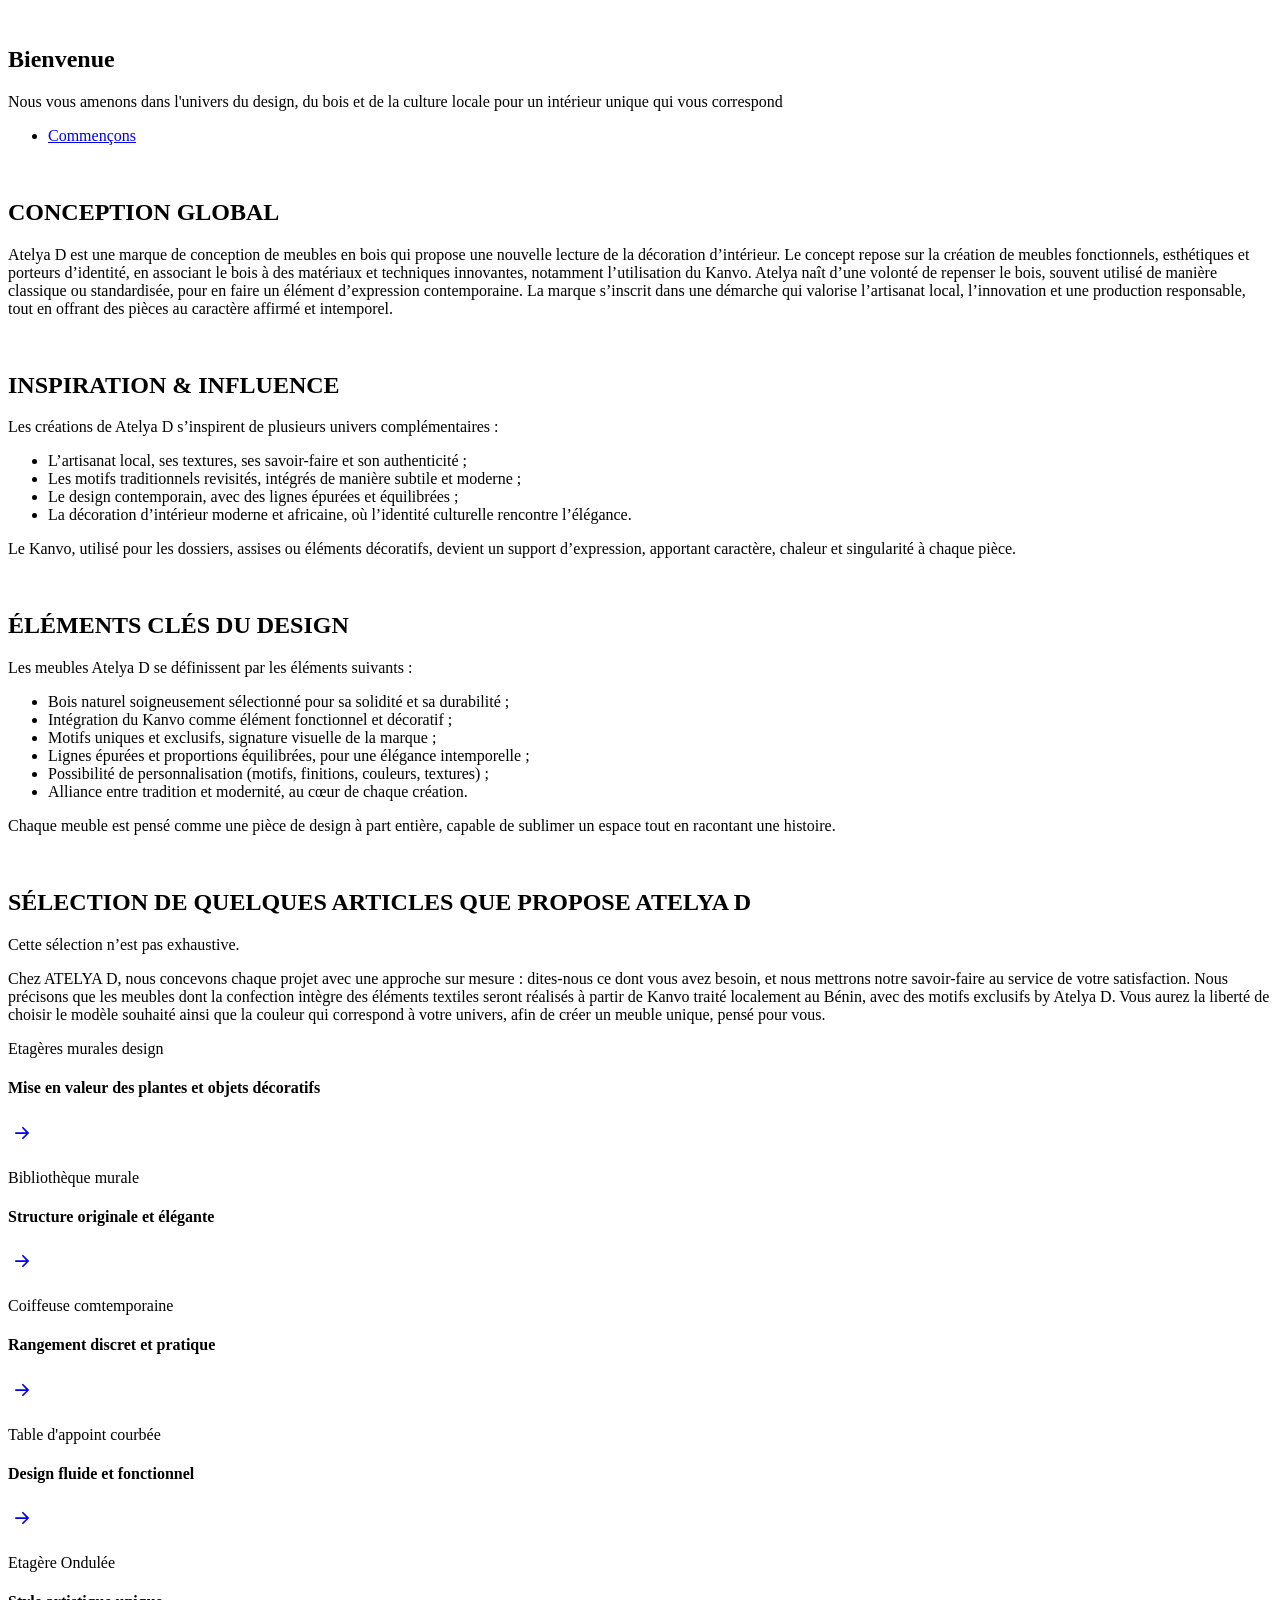
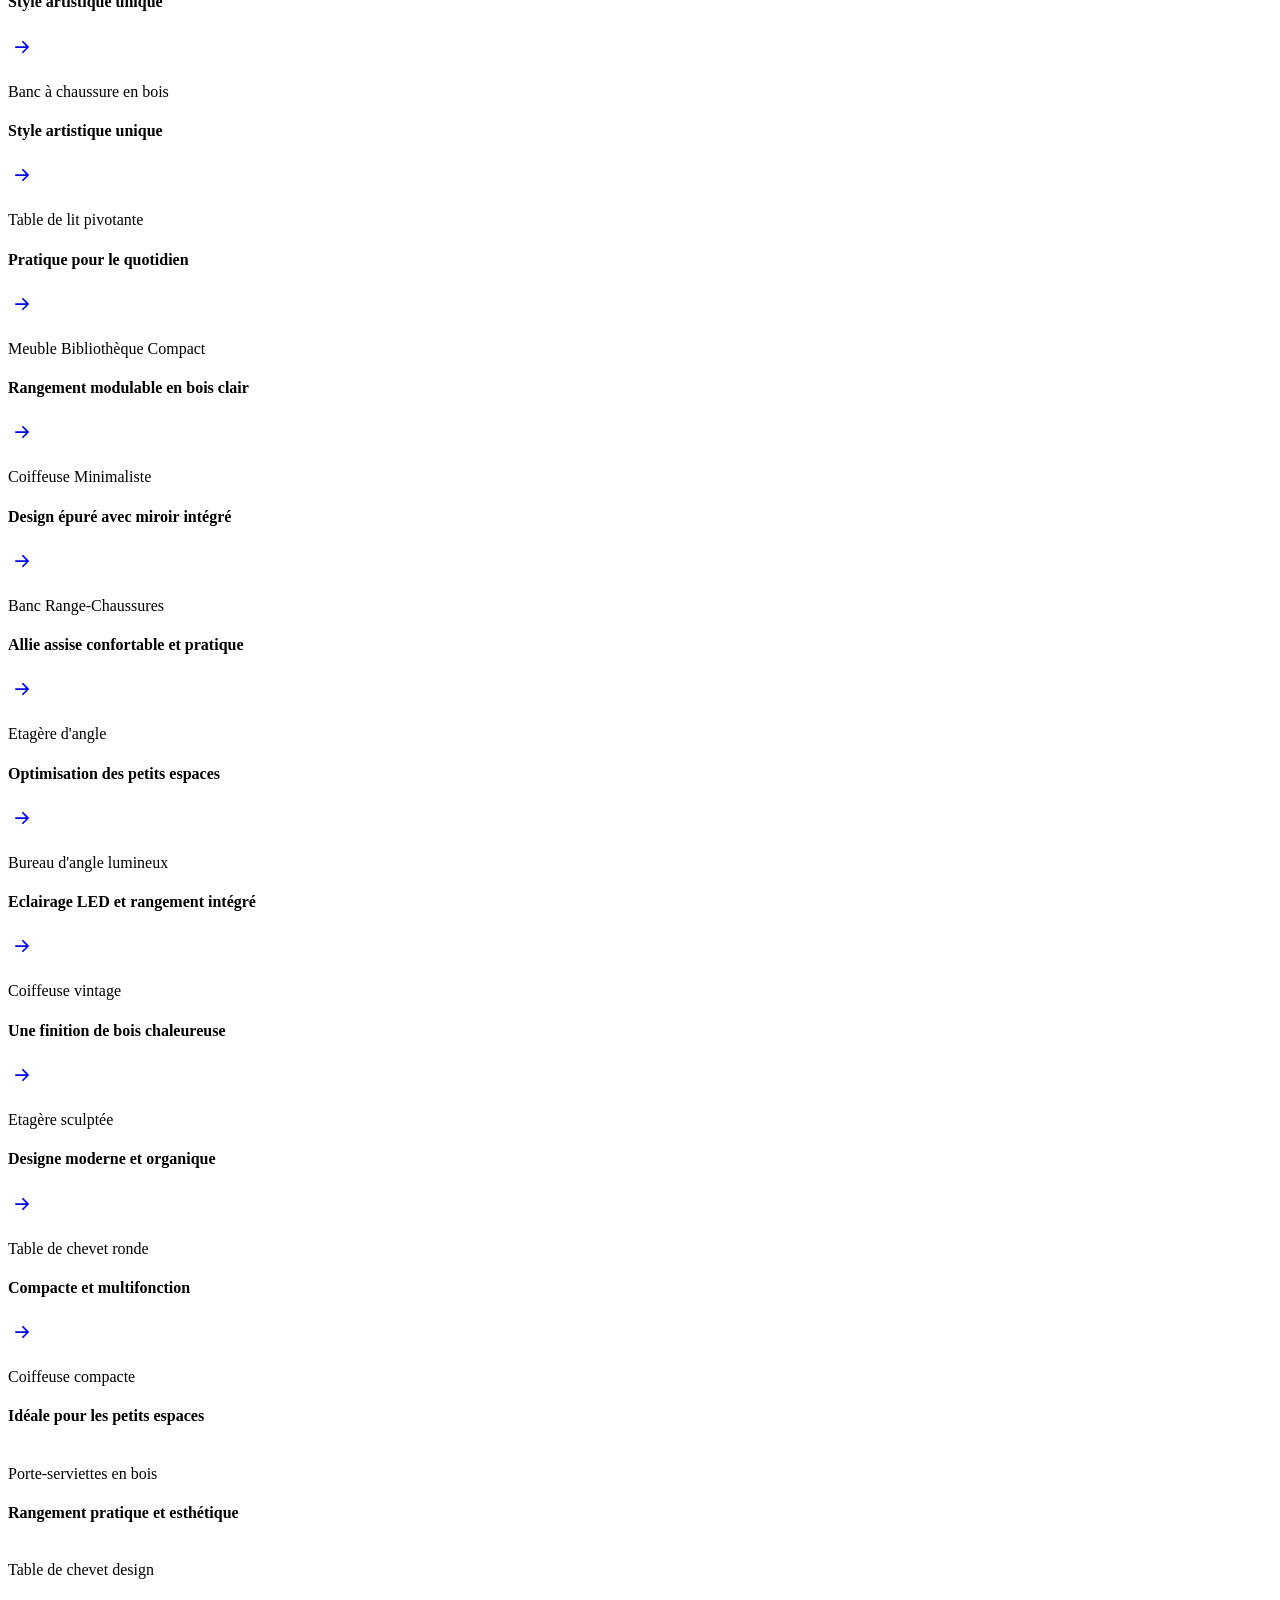
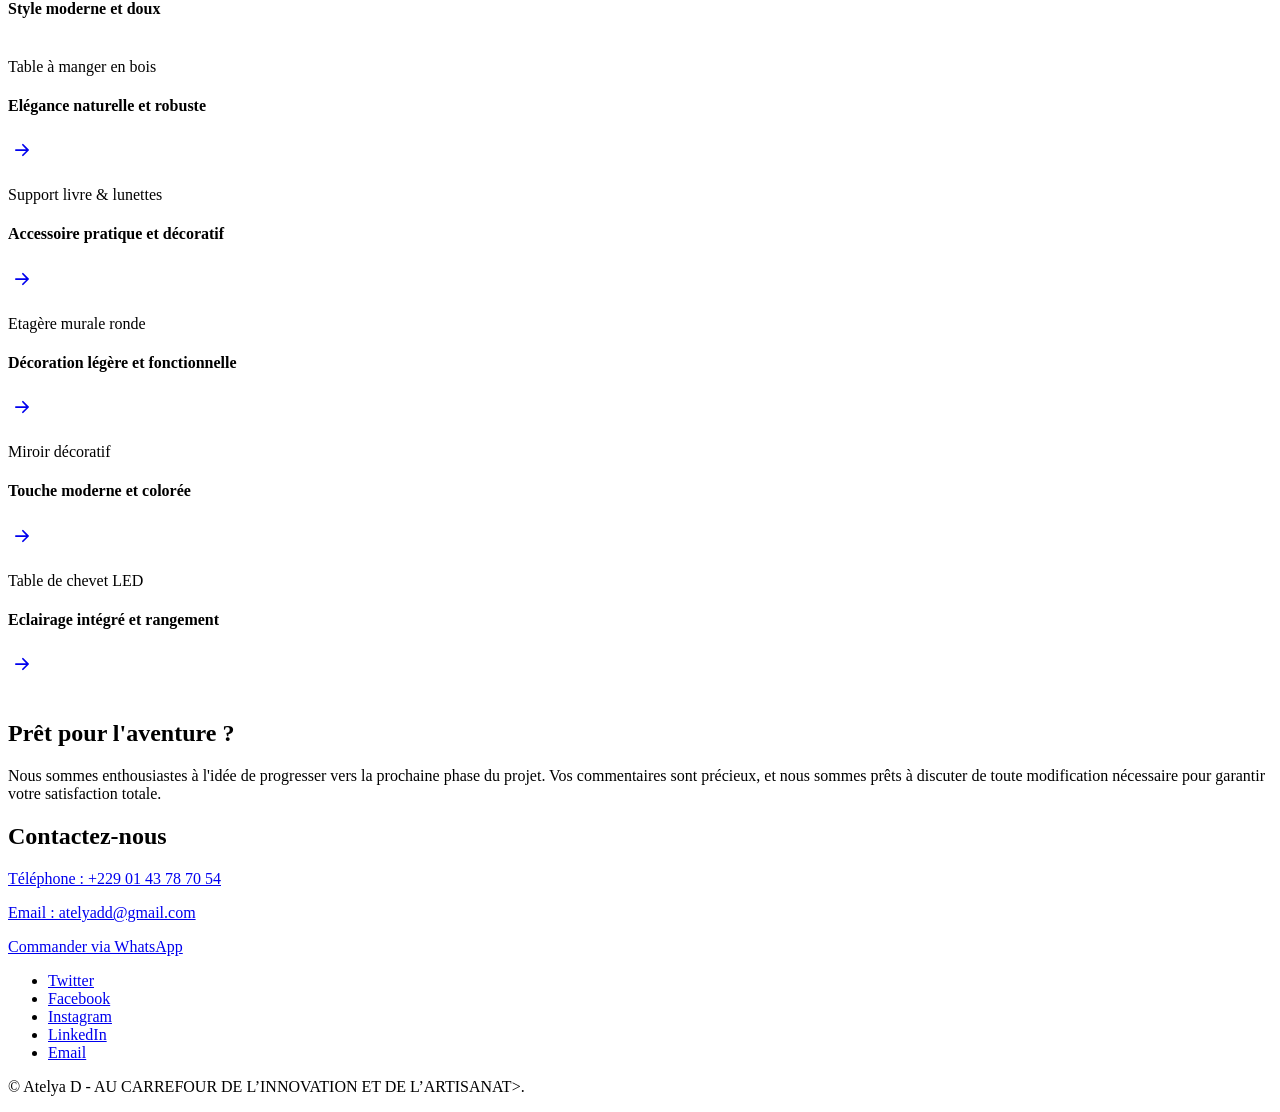
==== index.html @ 3ebb1ac6 "Add files via upload" ====
<!DOCTYPE HTML>
<!--
	Atelya D
	html5up.net | @ajlkn
	Free for personal and commercial use under the CCA 3.0 license (html5up.net/license)
-->
<html>
	<head>
		<title>Atelya D</title>
		<meta charset="utf-8" />
		<meta name="viewport" content="width=device-width, initial-scale=1, user-scalable=no" />
		<link rel="stylesheet" href="assets/css/main.css" />
		<noscript><link rel="stylesheet" href="assets/css/noscript.css" /></noscript>

		<!--<link rel="stylesheet" href="assets/css/fontawesome.css"-->
    <link rel="stylesheet" href="assets/css/main.css" />

<link rel="stylesheet" href="assets/css/owl.css">
<link rel="stylesheet" href="assets/css/animate.css">

<link rel="stylesheet" href="assets/css/templatemo-572-designer.css">
	
</head>

<script>
function googleTranslateElementInit() {
  new google.translate.TranslateElement({
    pageLanguage: 'fr',
    includedLanguages: 'en',
    layout: google.translate.TranslateElement.InlineLayout.SIMPLE
  }, 'google_translate_element');
}
</script>

<script src="//translate.google.com/translate_a/element.js?cb=googleTranslateElementInit"></script>

	<body class="is-preload">

		
		 <header id="top">

      <nav class="main-navigation navbar navbar-expand-lg navbar-light">
          <div class="container">
            <!--<a class="navbar-brand" href="index.html"><img src="images/white-logo.png" alt=""></a>
            <button class="navbar-toggler" type="button" data-bs-toggle="collapse" data-bs-target="#navbarNav" aria-controls="navbarNav" aria-expanded="false" aria-label="Toggle navigation">
              <span class="navbar-toggler-icon"></span>
            
			</button>-->

			<div id="google_translate_element"></div>

			<a class="navbar-brand" href="index.html">
    <img src="images/white-logo.png" alt="">
    <!--span class="site-slogan">
        AU CARREFOUR DE L’INNOVATION ET DE L’ARTISANAT
    </span-->
</a>
			
            <div class="collapse navbar-collapse" id="navbarNav">
               <!-- <ul class="navbar-nav">
                <li class="nav-item">
                 <a class="nav-link" href="index.html">Homepage</a>
                </li>
                <li class="nav-item">
                 <a class="nav-link" href="about.html">About Us</a>
                </li>
                <li class="nav-item">
                <a class="nav-link" href="explore.html">Explore Work</a>
                </li>
                <li class="nav-item">
                  <a class="nav-link active" href="trending.html">Trending</a>
                </li>
                <li class="nav-item">
                  <a class="nav-link" href="contact.html">ATELYA D 
					                         AU CARREFOUR DE L’INNOVATION ET DE L’ARTISANAT
                </liz
              </ul>-->
            </div>
          </div>
      </nav>

    </header>


		<!-- Wrapper -->
			<div id="wrapper" class="divided">

				<!-- One -->
					<section class="banner style1 orient-left content-align-left image-position-right fullscreen onload-image-fade-in onload-content-fade-right">
						<div class="content">
							<h1>Bienvenue</h1>
							<p class="major">Nous vous amenons dans l'univers du design, du bois et de la culture locale pour un intérieur unique qui vous correspond <!-- Comment <a href="https://html5up.net">HTML5 UP</a> and released for free under the <a href="https://html5up.net/license">Creative Commons</a>--></p>
							<ul class="actions stacked">
								<li><a href="#first" class="button big wide smooth-scroll-middle">Commençons</a></li>
							</ul>
						</div>
						<div class="image">
							<img src="images/banner.jpeg" alt="" />
						</div>
					</section>

				<!-- Two -->
					<section class="spotlight style1 orient-right content-align-left image-position-center onscroll-image-fade-in" id="first">
						<div class="content">
							<h2>CONCEPTION GLOBAL</h2>
							<p>Atelya D est une marque de conception de meubles en bois qui propose une nouvelle lecture de la décoration d’intérieur. Le concept repose sur la création de meubles fonctionnels, esthétiques et porteurs d’identité, en associant le bois à des matériaux et techniques innovantes, notamment l’utilisation du Kanvo.
Atelya naît d’une volonté de repenser le bois, souvent utilisé de manière classique ou standardisée, pour en faire un élément d’expression contemporaine. La marque s’inscrit dans une démarche qui valorise l’artisanat local, l’innovation et une production responsable, tout en offrant des pièces au caractère affirmé et intemporel.</p>
						<!--  <ul class="actions stacked">
								<li><a href="#" class="button">Learn More</a></li>
							</ul>-->
						</div>
						<div class="image">
							<img src="images/spotlight01.jpeg" alt="" />
						</div>
					</section>

				<!-- Three -->
					<section class="spotlight style1 orient-left content-align-left image-position-center onscroll-image-fade-in">
						<div class="content">
							<h2>INSPIRATION & INFLUENCE</h2>
							<p>Les créations de Atelya D s’inspirent de plusieurs univers complémentaires :
								<ul>
  <li>L’artisanat local, ses textures, ses savoir-faire et son authenticité ;</li>
  <li>Les motifs traditionnels revisités, intégrés de manière subtile et moderne ;</li>
  <li>Le design contemporain, avec des lignes épurées et équilibrées ;</li>
  <li>La décoration d’intérieur moderne et africaine, où l’identité culturelle rencontre l’élégance.</li>
                                </ul>
Le Kanvo, utilisé pour les dossiers, assises ou éléments décoratifs, devient un support d’expression,
apportant caractère, chaleur et singularité à chaque pièce.

							</p>

							<!--  <ul class="actions stacked">
								<li><a href="#" class="button">Learn More</a></li>
							</ul>-->
						</div>
						<div class="image">
							<img src="images/spotlight02.jpeg" alt="" />
						</div>
					</section>

				<!-- Four -->
					<section class="spotlight style1 orient-right content-align-left image-position-center onscroll-image-fade-in">
						<div class="content">
							<h2>ÉLÉMENTS CLÉS DU DESIGN</h2>
							<p>Les meubles Atelya D se définissent par les éléments suivants :
								<ul>
  <li>Bois naturel soigneusement sélectionné pour sa solidité et sa durabilité ;</li>
  <li>Intégration du Kanvo comme élément fonctionnel et décoratif ;</li>
  <li>Motifs uniques et exclusifs, signature visuelle de la marque ;</li>
  <li>Lignes épurées et proportions équilibrées, pour une élégance intemporelle ;</li>
  <li>Possibilité de personnalisation (motifs, finitions, couleurs, textures) ;</li>
  <li>Alliance entre tradition et modernité, au cœur de chaque création.</li>                       
</ul>
Chaque meuble est pensé comme une pièce de design à part entière, capable de sublimer un espace
tout en racontant une histoire.

							</p>

							<!--  <ul class="actions stacked">
								<li><a href="#" class="button">Learn More</a></li>
							</ul>-->
						</div>
						<div class="image">
							<img src="images/spotlight03.jpeg" alt="" />
						</div>
					</section>

				<!-- Five -->
					<section class="wrapper style1 align-center">
						<div class="inner">
							<h2>SÉLECTION DE QUELQUES ARTICLES QUE PROPOSE ATELYA D</h2>
							<p>Cette sélection n’est pas exhaustive.</p>
<p>Chez ATELYA D, nous concevons chaque projet avec une approche sur mesure : dites-nous ce dont vous avez besoin, et nous mettrons notre savoir-faire au service de votre satisfaction.
Nous précisons que les meubles dont la confection intègre des éléments textiles seront réalisés à partir de Kanvo traité localement au Bénin, avec des motifs exclusifs by Atelya D.
Vous aurez la liberté de choisir le modèle souhaité ainsi que la couleur qui correspond à votre univers, afin de créer un meuble unique, pensé pour vous.</p>
						</div>



<section class="trending-page scoped-designer">
        <div class="container expanded">
            <div class="col-lg-12">
                <div class="row grid">
                    
                    <div class="grid-item">
                        <div class="trending-item">
                            <div class="thumb">
                                <span class="banner">Etagères murales design</span>
                                <div class="hover-effect">
                                    <div class="inner-content">
                                       <!--<a href="explore.html">--><h4>Mise en valeur des plantes et objets décoratifs</h4></a>
                                        <a class="icon" href="explore.html"><svg xmlns="http://www.w3.org/2000/svg" width="28" height="28" fill="currentColor" class="bi bi-arrow-right-short" viewBox="0 0 16 16">
                                            <path fill-rule="evenodd" d="M4 8a.5.5 0 0 1 .5-.5h5.793L8.146 5.354a.5.5 0 1 1 .708-.708l3 3a.5.5 0 0 1 0 .708l-3 3a.5.5 0 0 1-.708-.708L10.293 8.5H4.5A.5.5 0 0 1 4 8z"/>
                                        </svg></a>
                                    </div>
                                </div>
                                <img src="images/trending-item-01.jpeg" alt="">
                            </div>
                        </div>
                    </div>
                    <div class="grid-item">
                        <div class="trending-item">
                            <div class="thumb">
                                <span class="banner">Bibliothèque murale</span>
                                <div class="hover-effect">
                                    <div class="inner-content">
                                       <!--<a href="explore.html">--><h4>Structure originale et élégante</h4></a>
                                        <a class="icon" href="explore.html"><svg xmlns="http://www.w3.org/2000/svg" width="28" height="28" fill="currentColor" class="bi bi-arrow-right-short" viewBox="0 0 16 16">
                                            <path fill-rule="evenodd" d="M4 8a.5.5 0 0 1 .5-.5h5.793L8.146 5.354a.5.5 0 1 1 .708-.708l3 3a.5.5 0 0 1 0 .708l-3 3a.5.5 0 0 1-.708-.708L10.293 8.5H4.5A.5.5 0 0 1 4 8z"/>
                                        </svg></a>
                                    </div>
                                </div>
                                <img src="images/trending-item-03.jpeg" alt="">
                            </div>
                        </div>
                    </div>
                    <div class="grid-item">
                        <div class="trending-item">
                            <div class="thumb">
                                <span class="banner">Coiffeuse comtemporaine</span>
                                <div class="hover-effect">
                                    <div class="inner-content">
                                       <!--<a href="explore.html">--><h4>Rangement discret et pratique</h4></a>
                                        <a class="icon" href="explore.html"><svg xmlns="http://www.w3.org/2000/svg" width="28" height="28" fill="currentColor" class="bi bi-arrow-right-short" viewBox="0 0 16 16">
                                            <path fill-rule="evenodd" d="M4 8a.5.5 0 0 1 .5-.5h5.793L8.146 5.354a.5.5 0 1 1 .708-.708l3 3a.5.5 0 0 1 0 .708l-3 3a.5.5 0 0 1-.708-.708L10.293 8.5H4.5A.5.5 0 0 1 4 8z"/>
                                        </svg></a>
                                    </div>
                                </div>
                                <img src="images/trending-item-02.jpeg" alt="">
                            </div>
                        </div>
                    </div>
                    <div class="grid-item">
                        <div class="trending-item">
                            <div class="thumb">
                                <span class="banner">Table d'appoint courbée</span>
                                <div class="hover-effect">
                                    <div class="inner-content">
                                      <!--<a href="explore.html">--><h4>Design fluide et fonctionnel</h4></a>
                                        <a class="icon" href="explore.html"><svg xmlns="http://www.w3.org/2000/svg" width="28" height="28" fill="currentColor" class="bi bi-arrow-right-short" viewBox="0 0 16 16">
                                            <path fill-rule="evenodd" d="M4 8a.5.5 0 0 1 .5-.5h5.793L8.146 5.354a.5.5 0 1 1 .708-.708l3 3a.5.5 0 0 1 0 .708l-3 3a.5.5 0 0 1-.708-.708L10.293 8.5H4.5A.5.5 0 0 1 4 8z"/>
                                        </svg></a>
                                    </div>
                                </div>
                                <img src="images/trending-item-04.jpeg" alt="">
                            </div>
                        </div>
                    </div>
                    <div class="grid-item">
                        <div class="trending-item">
                            <div class="thumb">
                                <span class="banner">Etagère Ondulée</span>
                                <div class="hover-effect">
                                    <div class="inner-content">
                                        <!--<a href="explore.html">--><h4>Style artistique unique</h4></a>
                                        <a class="icon" href="explore.html"><svg xmlns="http://www.w3.org/2000/svg" width="28" height="28" fill="currentColor" class="bi bi-arrow-right-short" viewBox="0 0 16 16">
                                            <path fill-rule="evenodd" d="M4 8a.5.5 0 0 1 .5-.5h5.793L8.146 5.354a.5.5 0 1 1 .708-.708l3 3a.5.5 0 0 1 0 .708l-3 3a.5.5 0 0 1-.708-.708L10.293 8.5H4.5A.5.5 0 0 1 4 8z"/>
                                        </svg></a>
                                    </div>
                                </div>
                                <img src="images/trending-item-05.jpeg" alt="">
                            </div>
                        </div>
                    </div>
                    <div class="grid-item">
                        <div class="trending-item">
                            <div class="thumb">
                                <span class="banner">Banc à chaussure en bois</span>
                                <div class="hover-effect">
                                    <div class="inner-content">
                                        <!--<a href="explore.html">--><h4>Style artistique unique</h4></a>
                                        <a class="icon" href="explore.html"><svg xmlns="http://www.w3.org/2000/svg" width="28" height="28" fill="currentColor" class="bi bi-arrow-right-short" viewBox="0 0 16 16">
                                            <path fill-rule="evenodd" d="M4 8a.5.5 0 0 1 .5-.5h5.793L8.146 5.354a.5.5 0 1 1 .708-.708l3 3a.5.5 0 0 1 0 .708l-3 3a.5.5 0 0 1-.708-.708L10.293 8.5H4.5A.5.5 0 0 1 4 8z"/>
                                        </svg></a>
                                    </div>
                                </div>
                                <img src="images/trending-item-06.jpeg" alt="">
                            </div>
                        </div>
                    </div>
                    <div class="grid-item">
                        <div class="trending-item">
                            <div class="thumb">
                                <span class="banner">Table de lit pivotante</span>
                                <div class="hover-effect">
                                    <div class="inner-content">
                                       <!--<a href="explore.html">--><h4>Pratique pour le quotidien</h4></a>
                                        <a class="icon" href="explore.html"><svg xmlns="http://www.w3.org/2000/svg" width="28" height="28" fill="currentColor" class="bi bi-arrow-right-short" viewBox="0 0 16 16">
                                            <path fill-rule="evenodd" d="M4 8a.5.5 0 0 1 .5-.5h5.793L8.146 5.354a.5.5 0 1 1 .708-.708l3 3a.5.5 0 0 1 0 .708l-3 3a.5.5 0 0 1-.708-.708L10.293 8.5H4.5A.5.5 0 0 1 4 8z"/>
                                        </svg></a>
                                    </div>
                                </div>
                                <img src="images/trending-item-07.jpeg" alt="">
                            </div>
                        </div>
                    </div>
                    <div class="grid-item">
                        <div class="trending-item">
                            <div class="thumb">
                                <span class="banner">Meuble Bibliothèque Compact</span>
                                <div class="hover-effect">
                                    <div class="inner-content">
                                        <!--<a href="explore.html">--><h4>Rangement modulable en bois clair</h4></a>
                                        <a class="icon" href="explore.html"><svg xmlns="http://www.w3.org/2000/svg" width="28" height="28" fill="currentColor" class="bi bi-arrow-right-short" viewBox="0 0 16 16">
                                            <path fill-rule="evenodd" d="M4 8a.5.5 0 0 1 .5-.5h5.793L8.146 5.354a.5.5 0 1 1 .708-.708l3 3a.5.5 0 0 1 0 .708l-3 3a.5.5 0 0 1-.708-.708L10.293 8.5H4.5A.5.5 0 0 1 4 8z"/>
                                        </svg></a>
                                    </div>
                                </div>
                                <img src="images/trending-item-08.jpeg" alt="">
                            </div>
                        </div>
                    </div>
                    <div class="grid-item">
                        <div class="trending-item">
                            <div class="thumb">
                                <span class="banner">Coiffeuse Minimaliste</span>
                                <div class="hover-effect">
                                    <div class="inner-content">
                                       <!--<a href="explore.html">--><h4>Design épuré avec miroir intégré</h4></a>
                                        <a class="icon" href="explore.html"><svg xmlns="http://www.w3.org/2000/svg" width="28" height="28" fill="currentColor" class="bi bi-arrow-right-short" viewBox="0 0 16 16">
                                            <path fill-rule="evenodd" d="M4 8a.5.5 0 0 1 .5-.5h5.793L8.146 5.354a.5.5 0 1 1 .708-.708l3 3a.5.5 0 0 1 0 .708l-3 3a.5.5 0 0 1-.708-.708L10.293 8.5H4.5A.5.5 0 0 1 4 8z"/>
                                        </svg></a>
                                    </div>
                                </div>
                                <img src="images/trending-item-09.jpeg" alt="">
                            </div>
                        </div>
                    </div>
                    <div class="grid-item">
                        <div class="trending-item">
                            <div class="thumb">
                                <span class="banner">Banc Range-Chaussures</span>
                                <div class="hover-effect">
                                    <div class="inner-content">
                                        <!--<a href="explore.html">--><h4>Allie assise confortable et pratique</h4></a>
                                        <a class="icon" href="explore.html"><svg xmlns="http://www.w3.org/2000/svg" width="28" height="28" fill="currentColor" class="bi bi-arrow-right-short" viewBox="0 0 16 16">
                                            <path fill-rule="evenodd" d="M4 8a.5.5 0 0 1 .5-.5h5.793L8.146 5.354a.5.5 0 1 1 .708-.708l3 3a.5.5 0 0 1 0 .708l-3 3a.5.5 0 0 1-.708-.708L10.293 8.5H4.5A.5.5 0 0 1 4 8z"/>
                                        </svg></a>
                                    </div>
                                </div>
                                <img src="images/trending-item-10.jpeg" alt="">
                            </div>
                        </div>
                    </div>
                    <div class="grid-item">
                        <div class="trending-item">
                            <div class="thumb">
                                <span class="banner">Etagère d'angle</span>
                                <div class="hover-effect">
                                    <div class="inner-content">
                                        <!--<a href="explore.html">--><h4>Optimisation des petits espaces</h4></a>
                                        <a class="icon" href="explore.html"><svg xmlns="http://www.w3.org/2000/svg" width="28" height="28" fill="currentColor" class="bi bi-arrow-right-short" viewBox="0 0 16 16">
                                            <path fill-rule="evenodd" d="M4 8a.5.5 0 0 1 .5-.5h5.793L8.146 5.354a.5.5 0 1 1 .708-.708l3 3a.5.5 0 0 1 0 .708l-3 3a.5.5 0 0 1-.708-.708L10.293 8.5H4.5A.5.5 0 0 1 4 8z"/>
                                        </svg></a>
                                    </div>
                                </div>
                                <img src="images/trending-item-11.jpeg" alt="">
                            </div>
                        </div>
                    </div>
                    <div class="grid-item">
                        <div class="trending-item">
                            <div class="thumb">
                                <span class="banner">Bureau d'angle lumineux</span>
                                <div class="hover-effect">
                                    <div class="inner-content">
                                        <!--<a href="explore.html">--><h4>Eclairage LED et rangement intégré</h4></a>
                                        <a class="icon" href="explore.html"><svg xmlns="http://www.w3.org/2000/svg" width="28" height="28" fill="currentColor" class="bi bi-arrow-right-short" viewBox="0 0 16 16">
                                            <path fill-rule="evenodd" d="M4 8a.5.5 0 0 1 .5-.5h5.793L8.146 5.354a.5.5 0 1 1 .708-.708l3 3a.5.5 0 0 1 0 .708l-3 3a.5.5 0 0 1-.708-.708L10.293 8.5H4.5A.5.5 0 0 1 4 8z"/>
                                        </svg></a>
                                    </div>
                                </div>
                                <img src="images/trending-item-12.jpeg" alt="">
                            </div>
                        </div>
                    </div>
                   <div class="grid-item">
                        <div class="trending-item">
                            <div class="thumb">
                                <span class="banner">Coiffeuse vintage</span>
                                <div class="hover-effect">
                                    <div class="inner-content">
                                        <!--<a href="explore.html">--><h4>Une finition de bois chaleureuse</h4></a>
                                        <a class="icon" href="explore.html"><svg xmlns="http://www.w3.org/2000/svg" width="28" height="28" fill="currentColor" class="bi bi-arrow-right-short" viewBox="0 0 16 16">
                                            <path fill-rule="evenodd" d="M4 8a.5.5 0 0 1 .5-.5h5.793L8.146 5.354a.5.5 0 1 1 .708-.708l3 3a.5.5 0 0 1 0 .708l-3 3a.5.5 0 0 1-.708-.708L10.293 8.5H4.5A.5.5 0 0 1 4 8z"/>
                                        </svg></a>
                                    </div>
                                </div>
                                <img src="images/trending-item-13.jpeg" alt="">
                            </div>
                        </div>
                    </div>
					<div class="grid-item">
                        <div class="trending-item">
                            <div class="thumb">
                                <span class="banner">Etagère sculptée</span>
                                <div class="hover-effect">
                                    <div class="inner-content">
                                        <!--<a href="explore.html">--><h4>Designe moderne et organique</h4></a>
                                        <a class="icon" href="explore.html"><svg xmlns="http://www.w3.org/2000/svg" width="28" height="28" fill="currentColor" class="bi bi-arrow-right-short" viewBox="0 0 16 16">
                                            <path fill-rule="evenodd" d="M4 8a.5.5 0 0 1 .5-.5h5.793L8.146 5.354a.5.5 0 1 1 .708-.708l3 3a.5.5 0 0 1 0 .708l-3 3a.5.5 0 0 1-.708-.708L10.293 8.5H4.5A.5.5 0 0 1 4 8z"/>
                                        </svg></a>
                                    </div>
                                </div>
                                <img src="images/trending-item-14.jpeg" alt="">
                            </div>
                        </div>
                    </div>
					<div class="grid-item">
                        <div class="trending-item">
                            <div class="thumb">
                                <span class="banner">Table de chevet ronde</span>
                                <div class="hover-effect">
                                    <div class="inner-content">
                                        <!--<a href="explore.html">--><h4>Compacte et multifonction</h4></a>
                                        <a class="icon" href="explore.html"><svg xmlns="http://www.w3.org/2000/svg" width="28" height="28" fill="currentColor" class="bi bi-arrow-right-short" viewBox="0 0 16 16">
                                            <path fill-rule="evenodd" d="M4 8a.5.5 0 0 1 .5-.5h5.793L8.146 5.354a.5.5 0 1 1 .708-.708l3 3a.5.5 0 0 1 0 .708l-3 3a.5.5 0 0 1-.708-.708L10.293 8.5H4.5A.5.5 0 0 1 4 8z"/>
                                        </svg></a>
                                    </div>
                                </div>
                                <img src="images/trending-item-15.jpeg" alt="">
                            </div>
                        </div>
                    </div>
					<div class="grid-item">
                        <div class="trending-item">
                            <div class="thumb">
                                <span class="banner">Coiffeuse compacte</span>
                                <div class="hover-effect">
                                    <div class="inner-content">
                                       <!-- <a 	  href="explore.html">--><h4>Idéale pour les petits espaces </h4></a>
                                       	  <!--   <a class="icon" href="explore.html"><svg xmlns="http://www.w3.org/2000/svg" width="28" height="28" fill="currentColor" class="bi bi-arrow-right-short" viewBox="0 0 16 16">
                                            <path fill-rule="evenodd" d="M4 8a.5.5 0 0 1 .5-.5h5.793L8.146 5.354a.5.5 0 1 1 .708-.708l3 3a.5.5 0 0 1 0 .708l-3 3a.5.5 0 0 1-.708-.708L10.293 8.5H4.5A.5.5 0 0 1 4 8z"/>
                                        </svg></a>-->
                                    </div>
                                </div>
                                <img src="images/trending-item-16.jpeg" alt="">
                            </div>
                        </div>
                    </div>

					<div class="grid-item">
                        <div class="trending-item">
                            <div class="thumb">
                                <span class="banner">Porte-serviettes en bois</span>
                                <div class="hover-effect">
                                    <div class="inner-content">
                                       <!-- <a 	  href="explore.html">--><h4>Rangement pratique et esthétique</h4></a>
                                       	  <!--   <a class="icon" href="explore.html"><svg xmlns="http://www.w3.org/2000/svg" width="28" height="28" fill="currentColor" class="bi bi-arrow-right-short" viewBox="0 0 16 16">
                                            <path fill-rule="evenodd" d="M4 8a.5.5 0 0 1 .5-.5h5.793L8.146 5.354a.5.5 0 1 1 .708-.708l3 3a.5.5 0 0 1 0 .708l-3 3a.5.5 0 0 1-.708-.708L10.293 8.5H4.5A.5.5 0 0 1 4 8z"/>
                                        </svg></a>-->
                                    </div>
                                </div>
                                <img src="images/trending-item-17.jpeg" alt="">
                            </div>
                        </div>
                    </div>

					<div class="grid-item">
                        <div class="trending-item">
                            <div class="thumb">
                                <span class="banner">Table de chevet design</span>
                                <div class="hover-effect">
                                    <div class="inner-content">
                                       <!-- <a 	  href="explore.html">--><h4>Style moderne et doux</h4></a>
                                       	  <!--   <a class="icon" href="explore.html"><svg xmlns="http://www.w3.org/2000/svg" width="28" height="28" fill="currentColor" class="bi bi-arrow-right-short" viewBox="0 0 16 16">
                                            <path fill-rule="evenodd" d="M4 8a.5.5 0 0 1 .5-.5h5.793L8.146 5.354a.5.5 0 1 1 .708-.708l3 3a.5.5 0 0 1 0 .708l-3 3a.5.5 0 0 1-.708-.708L10.293 8.5H4.5A.5.5 0 0 1 4 8z"/>
                                        </svg></a>-->
                                    </div>
                                </div>
                                <img src="images/trending-item-18.jpeg" alt="">
                            </div>
                        </div>
                    </div>

					<div class="grid-item">
                        <div class="trending-item">
                            <div class="thumb">
                                <span class="banner">Table à manger en bois</span>
                                <div class="hover-effect">
                                    <div class="inner-content">
                                       <!-- <a 	  href="explore.html">--><h4>Elégance naturelle et robuste</h4></a>
                                       	    <a class="icon" href="explore.html"><svg xmlns="http://www.w3.org/2000/svg" width="28" height="28" fill="currentColor" class="bi bi-arrow-right-short" viewBox="0 0 16 16">
                                            <path fill-rule="evenodd" d="M4 8a.5.5 0 0 1 .5-.5h5.793L8.146 5.354a.5.5 0 1 1 .708-.708l3 3a.5.5 0 0 1 0 .708l-3 3a.5.5 0 0 1-.708-.708L10.293 8.5H4.5A.5.5 0 0 1 4 8z"/>
                                        </svg></a>
                                    </div>
                                </div>
                                <img src="images/trending-item-19.jpeg" alt="">
                            </div>
                        </div>
                    </div>

					<div class="grid-item">
                        <div class="trending-item">
                            <div class="thumb">
                                <span class="banner">Support livre & lunettes </span>
                                <div class="hover-effect">
                                    <div class="inner-content">
                                       <!-- <a 	  href="explore.html">--><h4>Accessoire pratique et décoratif</h4></a>
                                       	    <a class="icon" href="explore.html"><svg xmlns="http://www.w3.org/2000/svg" width="28" height="28" fill="currentColor" class="bi bi-arrow-right-short" viewBox="0 0 16 16">
                                            <path fill-rule="evenodd" d="M4 8a.5.5 0 0 1 .5-.5h5.793L8.146 5.354a.5.5 0 1 1 .708-.708l3 3a.5.5 0 0 1 0 .708l-3 3a.5.5 0 0 1-.708-.708L10.293 8.5H4.5A.5.5 0 0 1 4 8z"/>
                                        </svg></a>
                                    </div>
                                </div>
                                <img src="images/trending-item-20.jpeg" alt="">
                            </div>
                        </div>
                    </div>

					<div class="grid-item">
                        <div class="trending-item">
                            <div class="thumb">
                                <span class="banner">Etagère murale ronde</span>
                                <div class="hover-effect">
                                    <div class="inner-content">
                                       <!-- <a 	  href="explore.html">--><h4>Décoration légère et fonctionnelle</h4></a>
                                       	    <a class="icon" href="explore.html"><svg xmlns="http://www.w3.org/2000/svg" width="28" height="28" fill="currentColor" class="bi bi-arrow-right-short" viewBox="0 0 16 16">
                                            <path fill-rule="evenodd" d="M4 8a.5.5 0 0 1 .5-.5h5.793L8.146 5.354a.5.5 0 1 1 .708-.708l3 3a.5.5 0 0 1 0 .708l-3 3a.5.5 0 0 1-.708-.708L10.293 8.5H4.5A.5.5 0 0 1 4 8z"/>
                                        </svg></a>
                                    </div>
                                </div>
                                <img src="images/trending-item-21.jpeg" alt="">
                            </div>
                        </div>
                    </div>

					<div class="grid-item">
                        <div class="trending-item">
                            <div class="thumb">
                                <span class="banner">Miroir décoratif</span>
                                <div class="hover-effect">
                                    <div class="inner-content">
                                       <!-- <a 	  href="explore.html">--><h4>Touche moderne et colorée</h4></a>
                                       	   <a class="icon" href="explore.html"><svg xmlns="http://www.w3.org/2000/svg" width="28" height="28" fill="currentColor" class="bi bi-arrow-right-short" viewBox="0 0 16 16">
                                            <path fill-rule="evenodd" d="M4 8a.5.5 0 0 1 .5-.5h5.793L8.146 5.354a.5.5 0 1 1 .708-.708l3 3a.5.5 0 0 1 0 .708l-3 3a.5.5 0 0 1-.708-.708L10.293 8.5H4.5A.5.5 0 0 1 4 8z"/>
                                        </svg></a>
                                    </div>
                                </div>
                                <img src="images/trending-item-22.jpeg" alt="">
                            </div>
                        </div>
                    </div>

					<div class="grid-item">
                        <div class="trending-item">
                            <div class="thumb">
                                <span class="banner">Table de chevet LED</span>
                                <div class="hover-effect">
                                    <div class="inner-content">
                                       <!-- <a 	  href="explore.html">--><h4>Eclairage intégré et rangement</h4></a>
                                       	    <a class="icon" href="explore.html"><svg xmlns="http://www.w3.org/2000/svg" width="28" height="28" fill="currentColor" class="bi bi-arrow-right-short" viewBox="0 0 16 16">
                                            <path fill-rule="evenodd" d="M4 8a.5.5 0 0 1 .5-.5h5.793L8.146 5.354a.5.5 0 1 1 .708-.708l3 3a.5.5 0 0 1 0 .708l-3 3a.5.5 0 0 1-.708-.708L10.293 8.5H4.5A.5.5 0 0 1 4 8z"/>
                                        </svg></a>
                                    </div>
                                </div>
                                <img src="images/trending-item-23.jpeg" alt="">
                            </div>
                        </div>
                    </div>
					
                </div>
            </div>
        </div>
    </section>




					<!-- 	 Gallery 
							<div class="gallery style2 medium lightbox onscroll-fade-in">
								<article>
									<a href="images/gallery/fulls/01.jpg" class="image">
										<img src="images/gallery/thumbs/01.jpg" alt="" />
									</a>
									<div class="caption">
										<h3>Ipsum Dolor</h3>
										<p>Lorem ipsum dolor amet, consectetur magna etiam elit. Etiam sed ultrices.</p>
										<ul class="actions fixed">
											<li><span class="button small">Details</span></li>
										</ul>
									</div>
								</article>
								<article>
									<a href="images/gallery/fulls/02.jpg" class="image">
										<img src="images/gallery/thumbs/02.jpg" alt="" />
									</a>
									<div class="caption">
										<h3>Feugiat Lorem</h3>
										<p>Lorem ipsum dolor amet, consectetur magna etiam elit. Etiam sed ultrices.</p>
										<ul class="actions fixed">
											<li><span class="button small">Details</span></li>
										</ul>
									</div>
								</article>
								<article>
									<a href="images/gallery/fulls/03.jpg" class="image">
										<img src="images/gallery/thumbs/03.jpg" alt="" />
									</a>
									<div class="caption">
										<h3>Magna Amet</h3>
										<p>Lorem ipsum dolor amet, consectetur magna etiam elit. Etiam sed ultrices.</p>
										<ul class="actions fixed">
											<li><span class="button small">Details</span></li>
										</ul>
									</div>
								</article>
								<article>
									<a href="images/gallery/fulls/04.jpg" class="image">
										<img src="images/gallery/thumbs/04.jpg" alt="" />
									</a>
									<div class="caption">
										<h3>Sed Tempus</h3>
										<p>Lorem ipsum dolor amet, consectetur magna etiam elit. Etiam sed ultrices.</p>
										<ul class="actions fixed">
											<li><span class="button small">Details</span></li>
										</ul>
									</div>
								</article>
								<article>
									<a href="images/gallery/fulls/05.jpg" class="image">
										<img src="images/gallery/thumbs/05.jpg" alt="" />
									</a>
									<div class="caption">
										<h3>Ultrices Magna</h3>
										<p>Lorem ipsum dolor amet, consectetur magna etiam elit. Etiam sed ultrices.</p>
										<ul class="actions fixed">
											<li><span class="button small">Details</span></li>
										</ul>
									</div>
								</article>
								<article>
									<a href="images/gallery/fulls/06.jpg" class="image">
										<img src="images/gallery/thumbs/06.jpg" alt="" />
									</a>
									<div class="caption">
										<h3>Sed Tempus</h3>
										<p>Lorem ipsum dolor amet, consectetur magna etiam elit. Etiam sed ultrices.</p>
										<ul class="actions fixed">
											<li><span class="button small">Details</span></li>
										</ul>
									</div>
								</article>
								<article>
									<a href="images/gallery/fulls/07.jpg" class="image">
										<img src="images/gallery/thumbs/07.jpg" alt="" />
									</a>
									<div class="caption">
										<h3>Ipsum Lorem</h3>
										<p>Lorem ipsum dolor amet, consectetur magna etiam elit. Etiam sed ultrices.</p>
										<ul class="actions fixed">
											<li><span class="button small">Details</span></li>
										</ul>
									</div>
								</article>
								<article>
									<a href="images/gallery/fulls/08.jpg" class="image">
										<img src="images/gallery/thumbs/08.jpg" alt="" />
									</a>
									<div class="caption">
										<h3>Magna Risus</h3>
										<p>Lorem ipsum dolor amet, consectetur magna etiam elit. Etiam sed ultrices.</p>
										<ul class="actions fixed">
											<li><span class="button small">Details</span></li>
										</ul>
									</div>
								</article>
								<article>
									<a href="images/gallery/fulls/09.jpg" class="image">
										<img src="images/gallery/thumbs/09.jpg" alt="" />
									</a>
									<div class="caption">
										<h3>Tempus Dolor</h3>
										<p>Lorem ipsum dolor amet, consectetur magna etiam elit. Etiam sed ultrices.</p>
										<ul class="actions fixed">
											<li><span class="button small">Details</span></li>
										</ul>
									</div>
								</article>
								<article>
									<a href="images/gallery/fulls/10.jpg" class="image">
										<img src="images/gallery/thumbs/10.jpg" alt="" />
									</a>
									<div class="caption">
										<h3>Sed Etiam</h3>
										<p>Lorem ipsum dolor amet, consectetur magna etiam elit. Etiam sed ultrices.</p>
										<ul class="actions fixed">
											<li><span class="button small">Details</span></li>
										</ul>
									</div>
								</article>
								<article>
									<a href="images/gallery/fulls/11.jpg" class="image">
										<img src="images/gallery/thumbs/11.jpg" alt="" />
									</a>
									<div class="caption">
										<h3>Magna Lorem</h3>
										<p>Lorem ipsum dolor amet, consectetur magna etiam elit. Etiam sed ultrices.</p>
										<ul class="actions fixed">
											<li><span class="button small">Details</span></li>
										</ul>
									</div>
								</article>
								<article>
									<a href="images/gallery/fulls/12.jpg" class="image">
										<img src="images/gallery/thumbs/12.jpg" alt="" />
									</a>
									<div class="caption">
										<h3>Ipsum Dolor</h3>
										<p>Lorem ipsum dolor amet, consectetur magna etiam elit. Etiam sed ultrices.</p>
										<ul class="actions fixed">
											<li><span class="button small">Details</span></li>
										</ul>
									</div>
								</article>
							</div>

					</section> -->

				<!-- Six -->
					<section class="wrapper style1 align-center">
						<div class="inner">
							<h2>Prêt pour l'aventure ?</h2>
							<p>Nous sommes enthousiastes à l'idée de progresser vers la prochaine phase du projet. Vos commentaires sont précieux, et nous sommes prêts à discuter de toute modification nécessaire pour garantir votre satisfaction totale.</p>
							<div class="items style1 medium onscroll-fade-in">
								
								<!--
								<section>
									<span class="icon style2 major fa-gem"></span>
									<h3>Lorem</h3>
									<p>Lorem ipsum dolor sit amet, consectetur adipiscing elit. Morbi dui turpis, cursus eget orci amet aliquam congue semper. Etiam eget ultrices risus nec tempor elit.</p>
								</section>
								<section>
									<span class="icon solid style2 major fa-save"></span>
									<h3>Ipsum</h3>
									<p>Lorem ipsum dolor sit amet, consectetur adipiscing elit. Morbi dui turpis, cursus eget orci amet aliquam congue semper. Etiam eget ultrices risus nec tempor elit.</p>
								</section>
								<section>
									<span class="icon solid style2 major fa-chart-bar"></span>
									<h3>Dolor</h3>
									<p>Lorem ipsum dolor sit amet, consectetur adipiscing elit. Morbi dui turpis, cursus eget orci amet aliquam congue semper. Etiam eget ultrices risus nec tempor elit.</p>
								</section>
								<section>
									<span class="icon solid style2 major fa-wifi"></span>
									<h3>Amet</h3>
									<p>Lorem ipsum dolor sit amet, consectetur adipiscing elit. Morbi dui turpis, cursus eget orci amet aliquam congue semper. Etiam eget ultrices risus nec tempor elit.</p>
								</section>
								<section>
									<span class="icon solid style2 major fa-cog"></span>
									<h3>Magna</h3>
									<p>Lorem ipsum dolor sit amet, consectetur adipiscing elit. Morbi dui turpis, cursus eget orci amet aliquam congue semper. Etiam eget ultrices risus nec tempor elit.</p>
								</section>
								<section>
									<span class="icon style2 major fa-paper-plane"></span>
									<h3>Tempus</h3>
									<p>Lorem ipsum dolor sit amet, consectetur adipiscing elit. Morbi dui turpis, cursus eget orci amet aliquam congue semper. Etiam eget ultrices risus nec tempor elit.</p>
								</section>
								<section>
									<span class="icon solid style2 major fa-desktop"></span>
									<h3>Aliquam</h3>
									<p>Lorem ipsum dolor sit amet, consectetur adipiscing elit. Morbi dui turpis, cursus eget orci amet aliquam congue semper. Etiam eget ultrices risus nec tempor elit.</p>
								</section>
								<section>
									<span class="icon solid style2 major fa-sync-alt"></span>
									<h3>Elit</h3>
									<p>Lorem ipsum dolor sit amet, consectetur adipiscing elit. Morbi dui turpis, cursus eget orci amet aliquam congue semper. Etiam eget ultrices risus nec tempor elit.</p>
								</section>
								<section>
									<span class="icon solid style2 major fa-hashtag"></span>
									<h3>Morbi</h3>
									<p>Lorem ipsum dolor sit amet, consectetur adipiscing elit. Morbi dui turpis, cursus eget orci amet aliquam congue semper. Etiam eget ultrices risus nec tempor elit.</p>
								</section>
								<section>
									<span class="icon solid style2 major fa-bolt"></span>
									<h3>Turpis</h3>
									<p>Lorem ipsum dolor sit amet, consectetur adipiscing elit. Morbi dui turpis, cursus eget orci amet aliquam congue semper. Etiam eget ultrices risus nec tempor elit.</p>
								</section>
								<section>
									<span class="icon solid style2 major fa-envelope"></span>
									<h3>Ultrices</h3>
									<p>Lorem ipsum dolor sit amet, consectetur adipiscing elit. Morbi dui turpis, cursus eget orci amet aliquam congue semper. Etiam eget ultrices risus nec tempor elit.</p>
								</section>
								<section>
									<span class="icon solid style2 major fa-leaf"></span>
									<h3>Risus</h3>
									<p>Lorem ipsum dolor sit amet, consectetur adipiscing elit. Morbi dui turpis, cursus eget orci amet aliquam congue semper. Etiam eget ultrices risus nec tempor elit.</p>
								</section>
							</div>
						</div>
						-->
					</section>

				<!-- Seven -->
					<section class="wrapper style1 align-center">
						<div class="inner medium">
							<h2>Contactez-nous</h2>
<section>

<p><a href="tel:+2290143787054">Téléphone : +229 01 43 78 70 54</a></p>
<p><a href="mailto:atelyadd@gmail.com">Email : atelyadd@gmail.com</a></p>

<a class="button"
href="https://wa.me/2290143787054">
Commander via WhatsApp
</a>

</section>
					<!--		
							<form method="post" action="#">
								<div class="fields">
									<div class="field half">
										<label for="name">Name</label>
										<input type="text" name="name" id="name" value="" />
									</div>
									<div class="field half">
										<label for="email">Email</label>
										<input type="email" name="email" id="email" value="" />
									</div>
									<div class="field">
										<label for="message">Message</label>
										<textarea name="message" id="message" rows="6"></textarea>
									</div>
								</div>
								<ul class="actions special">
									<li><input type="submit" name="submit" id="submit" value="Send Message" /></li>
								</ul>
							</form>
-->
						</div>
					</section>

				<!-- Footer -->
					<footer class="wrapper style1 align-center">
						<div class="inner">
							<ul class="icons">
								<li><a href="#" class="icon brands style2 fa-twitter"><span class="label">Twitter</span></a></li>
								<li><a href="#" class="icon brands style2 fa-facebook-f"><span class="label">Facebook</span></a></li>
								<li><a href="#" class="icon brands style2 fa-instagram"><span class="label">Instagram</span></a></li>
								<li><a href="#" class="icon brands style2 fa-linkedin-in"><span class="label">LinkedIn</span></a></li>
								<li><a href="#" class="icon style2 fa-envelope"><span class="label">Email</span></a></li>
							</ul>
							<p>&copy; Atelya D - <!--<a href="https://html5up.net">--> AU CARREFOUR DE L’INNOVATION ET DE L’ARTISANAT<!--</a-->>.</p>
						</div>
					</footer>

			</div>

		<!-- Scripts -->
			<script src="assets/js/jquery.min.js"></script>
			<script src="assets/js/jquery.scrollex.min.js"></script>
			<script src="assets/js/jquery.scrolly.min.js"></script>
			<script src="assets/js/browser.min.js"></script>
			<script src="assets/js/breakpoints.min.js"></script>
			<script src="assets/js/util.js"></script>
			<script src="assets/js/main.js"></script>

	</body>
</html>
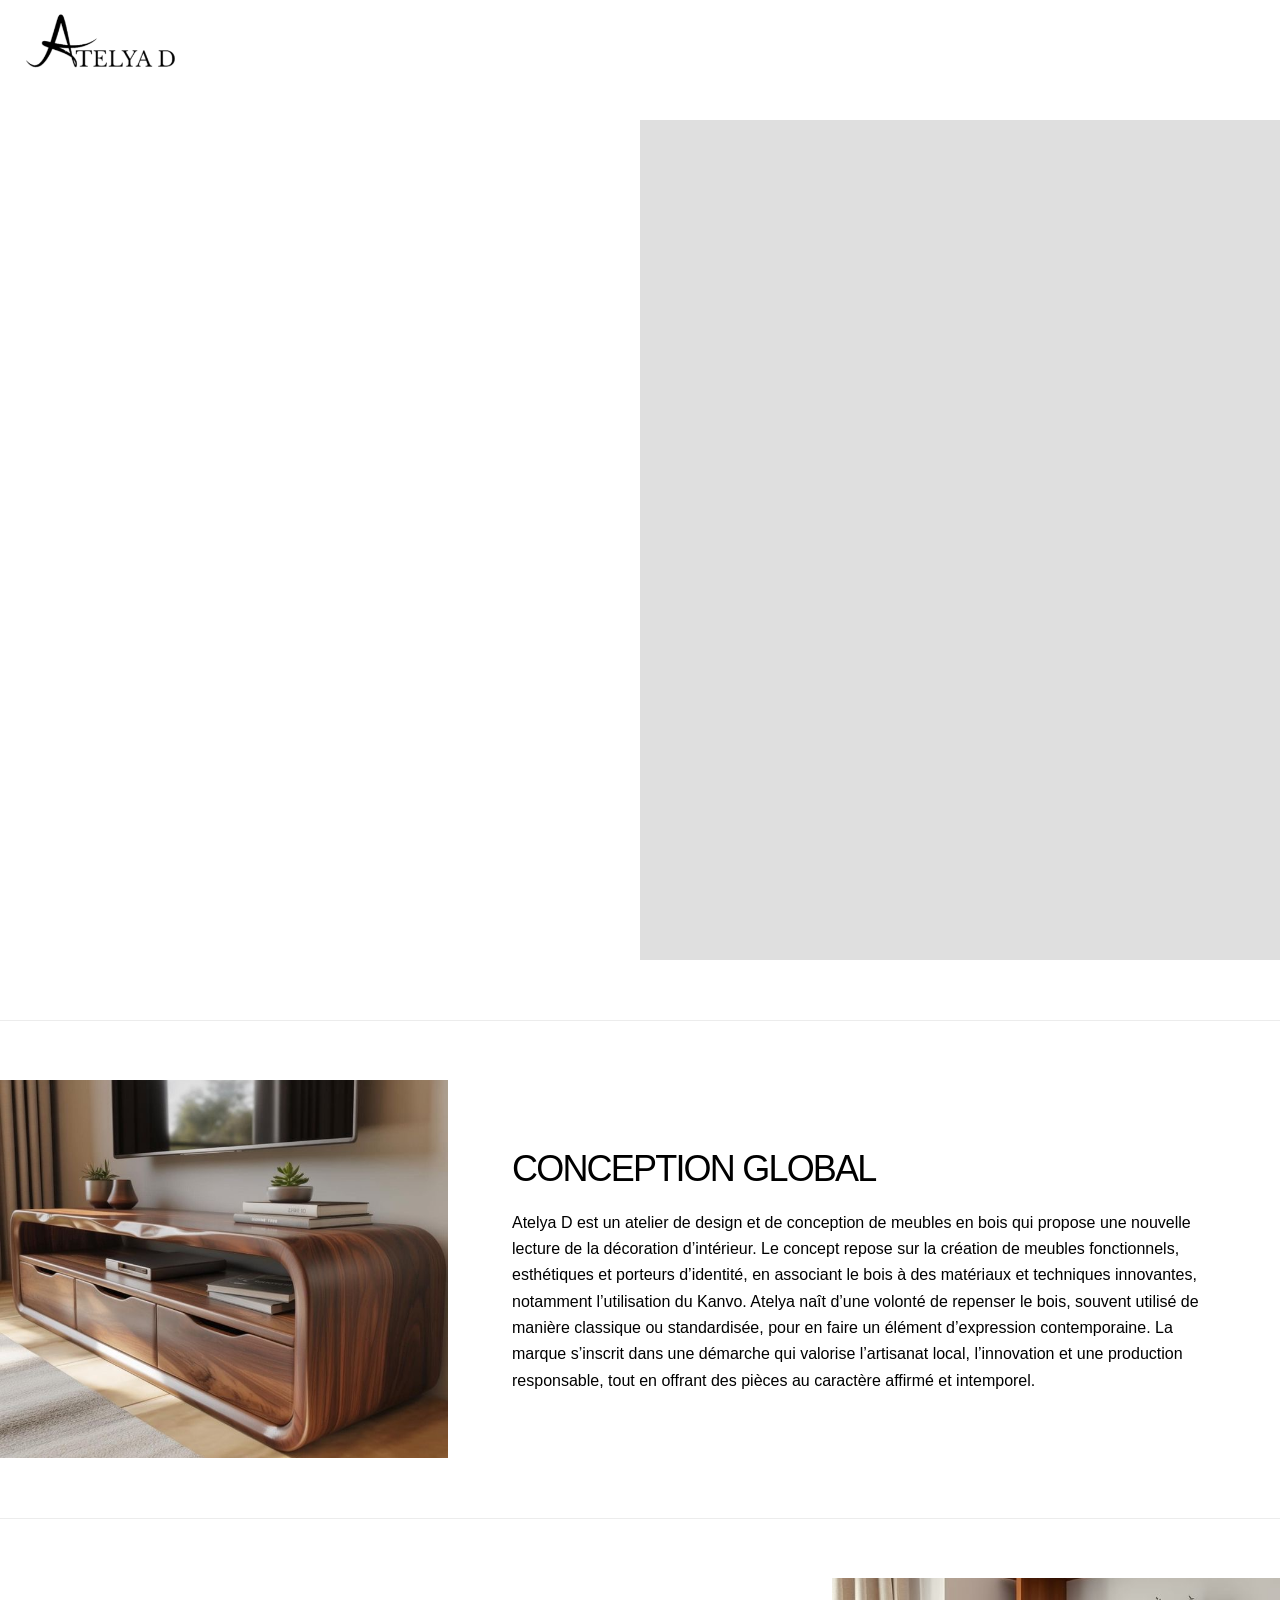
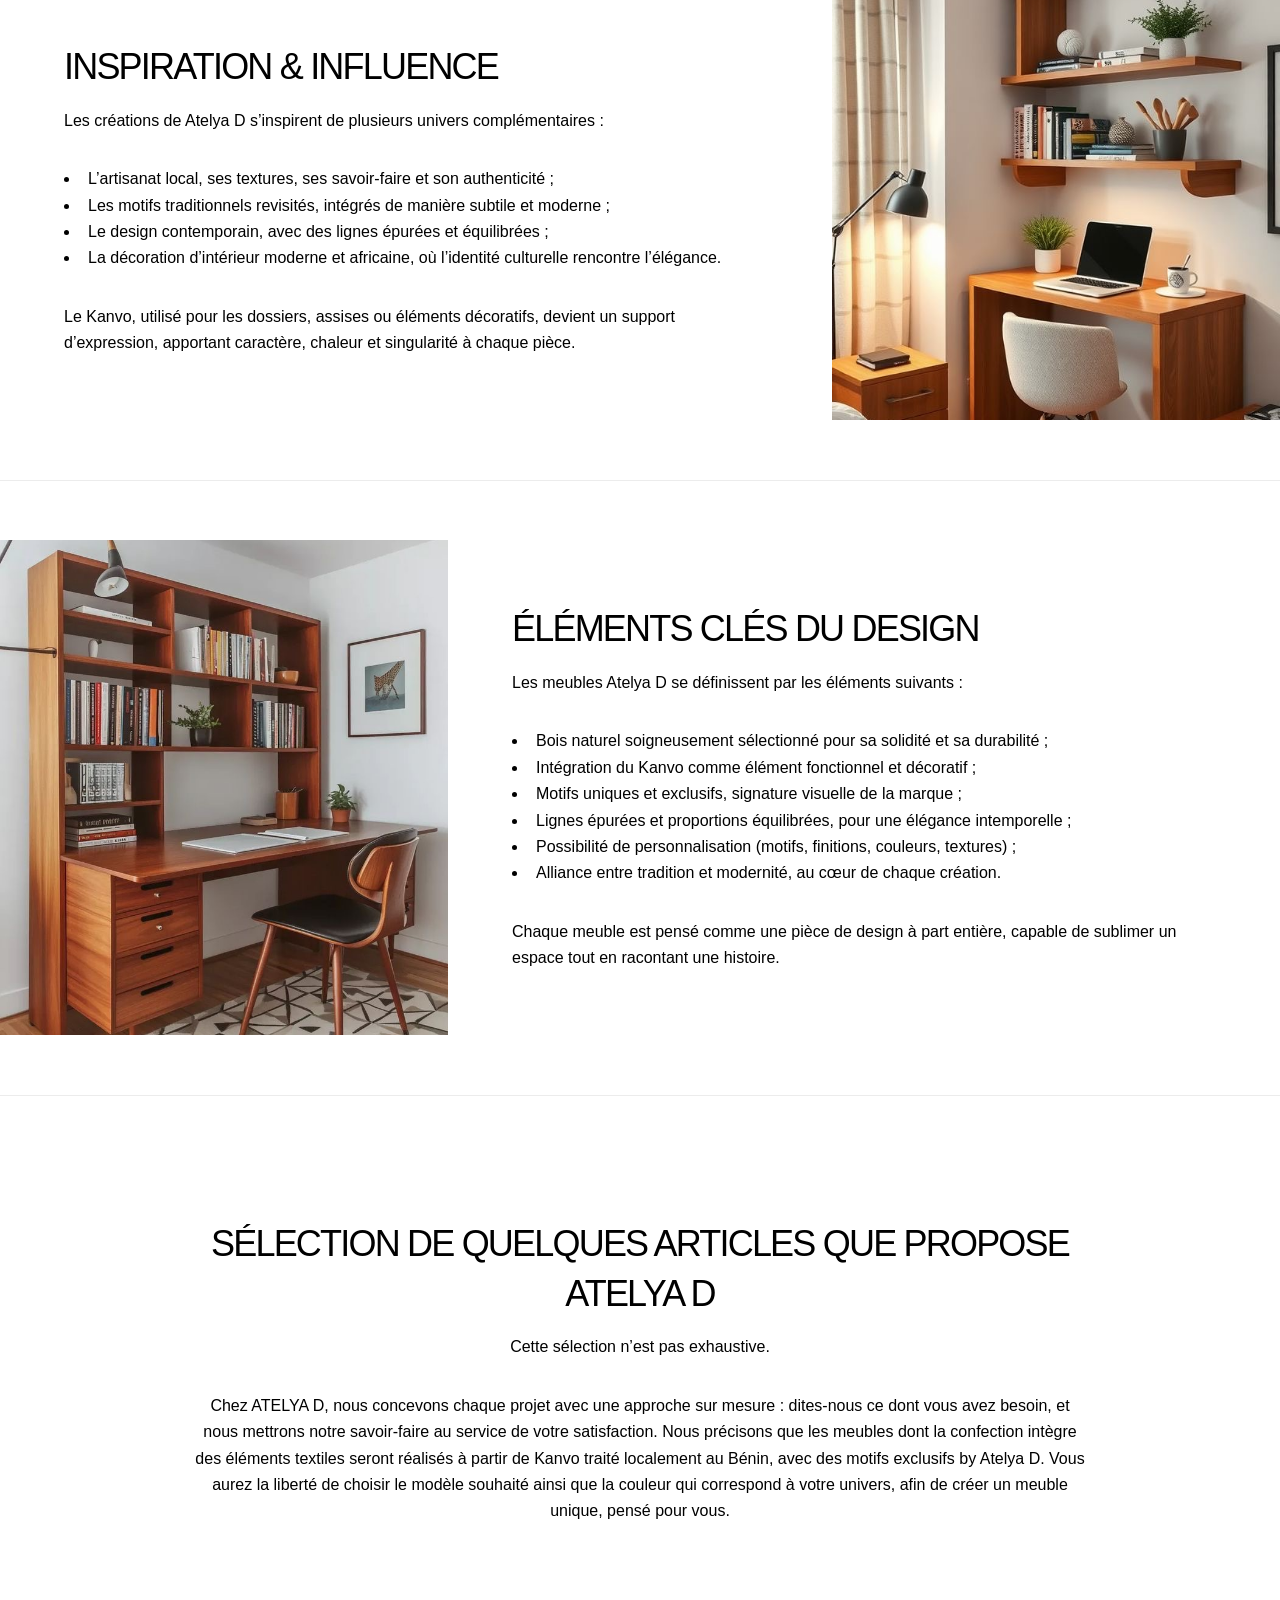
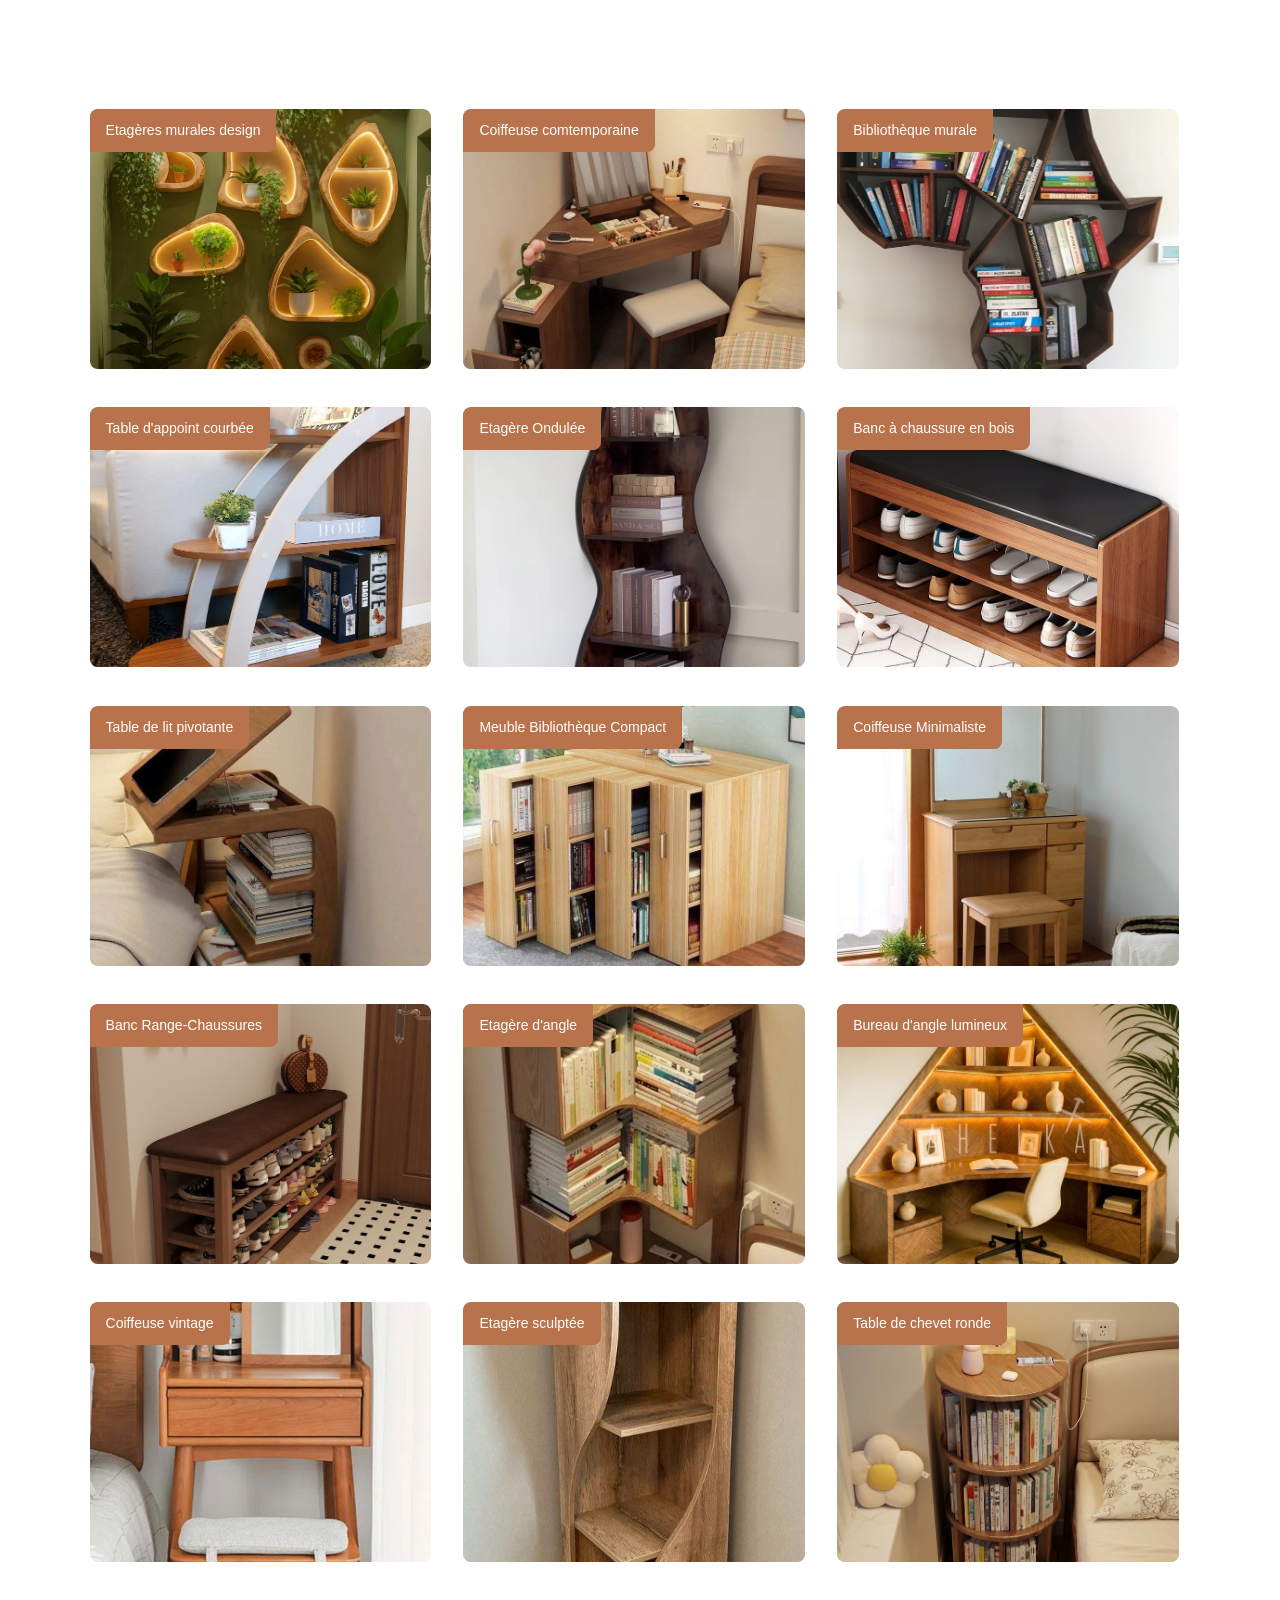
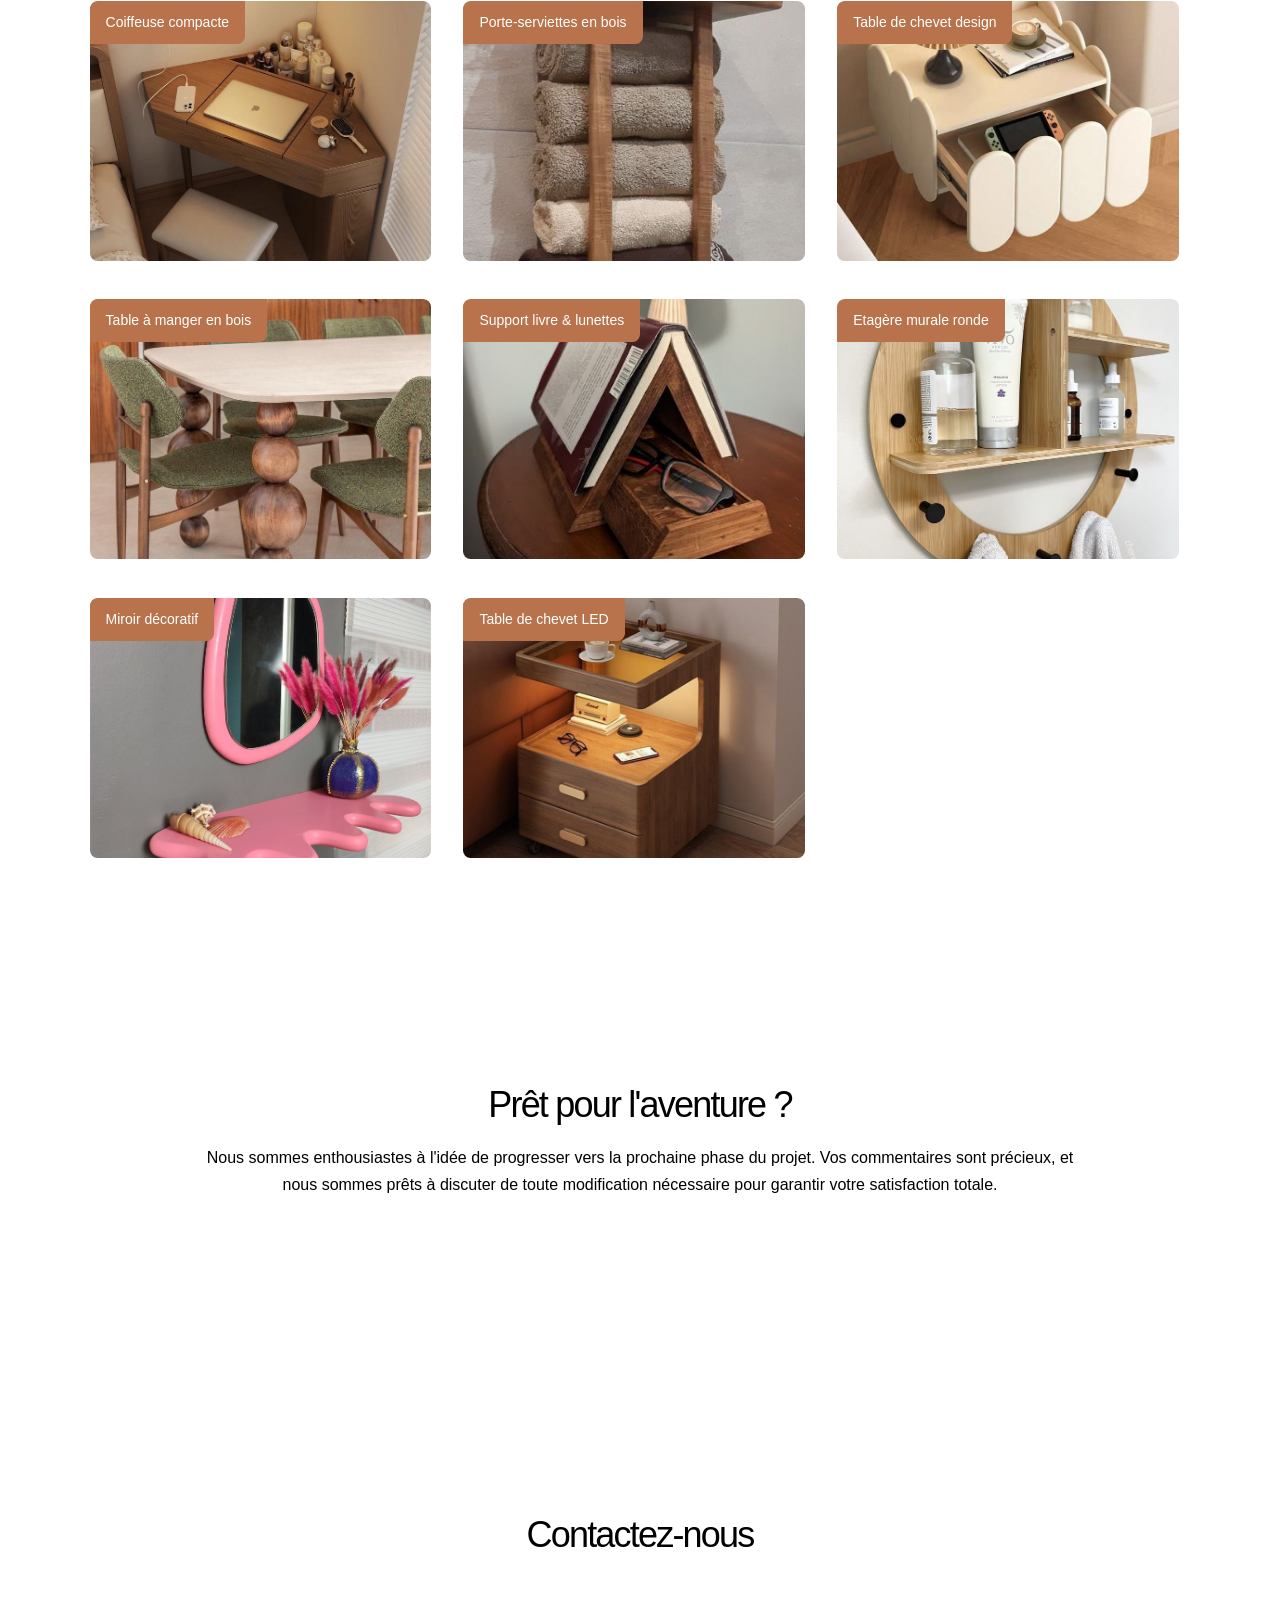
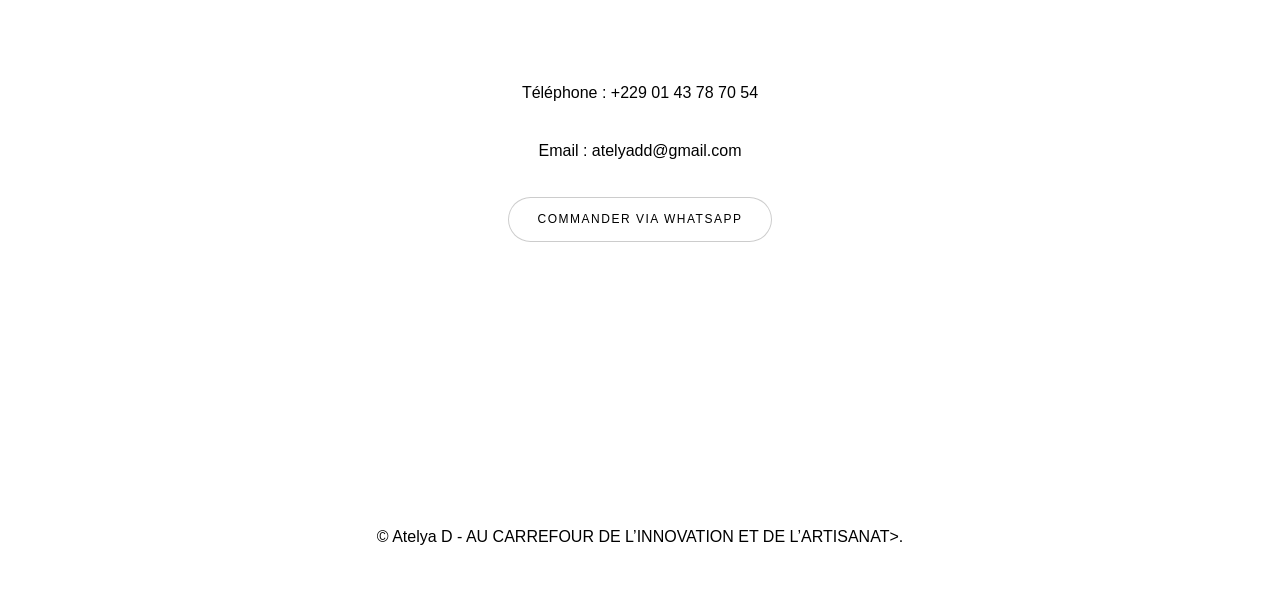
==== commit 8aadb901: "Update index.html" ====
--- a/index.html
+++ b/index.html
@@ -103,7 +103,7 @@
 					<section class="spotlight style1 orient-right content-align-left image-position-center onscroll-image-fade-in" id="first">
 						<div class="content">
 							<h2>CONCEPTION GLOBAL</h2>
-							<p>Atelya D est une marque de conception de meubles en bois qui propose une nouvelle lecture de la décoration d’intérieur. Le concept repose sur la création de meubles fonctionnels, esthétiques et porteurs d’identité, en associant le bois à des matériaux et techniques innovantes, notamment l’utilisation du Kanvo.
+							<p>Atelya D est un atelier de design et de conception de meubles en bois qui propose une nouvelle lecture de la décoration d’intérieur. Le concept repose sur la création de meubles fonctionnels, esthétiques et porteurs d’identité, en associant le bois à des matériaux et techniques innovantes, notamment l’utilisation du Kanvo.
 Atelya naît d’une volonté de repenser le bois, souvent utilisé de manière classique ou standardisée, pour en faire un élément d’expression contemporaine. La marque s’inscrit dans une démarche qui valorise l’artisanat local, l’innovation et une production responsable, tout en offrant des pièces au caractère affirmé et intemporel.</p>
 						<!--  <ul class="actions stacked">
 								<li><a href="#" class="button">Learn More</a></li>
@@ -202,23 +202,23 @@
                     <div class="grid-item">
                         <div class="trending-item">
                             <div class="thumb">
+                                <span class="banner">Coiffeuse comtemporaine</span>
+                                <div class="hover-effect">
+                                    <div class="inner-content">
+                                       <!--<a href="explore.html">--><h4>Structure originale et élégante</h4></a>
+                                        <a class="icon" href="explore.html"><svg xmlns="http://www.w3.org/2000/svg" width="28" height="28" fill="currentColor" class="bi bi-arrow-right-short" viewBox="0 0 16 16">
+                                            <path fill-rule="evenodd" d="M4 8a.5.5 0 0 1 .5-.5h5.793L8.146 5.354a.5.5 0 1 1 .708-.708l3 3a.5.5 0 0 1 0 .708l-3 3a.5.5 0 0 1-.708-.708L10.293 8.5H4.5A.5.5 0 0 1 4 8z"/>
+                                        </svg></a>
+                                    </div>
+                                </div>
+                                <img src="images/trending-item-03.jpeg" alt="">
+                            </div>
+                        </div>
+                    </div>
+                    <div class="grid-item">
+                        <div class="trending-item">
+                            <div class="thumb">
                                 <span class="banner">Bibliothèque murale</span>
-                                <div class="hover-effect">
-                                    <div class="inner-content">
-                                       <!--<a href="explore.html">--><h4>Structure originale et élégante</h4></a>
-                                        <a class="icon" href="explore.html"><svg xmlns="http://www.w3.org/2000/svg" width="28" height="28" fill="currentColor" class="bi bi-arrow-right-short" viewBox="0 0 16 16">
-                                            <path fill-rule="evenodd" d="M4 8a.5.5 0 0 1 .5-.5h5.793L8.146 5.354a.5.5 0 1 1 .708-.708l3 3a.5.5 0 0 1 0 .708l-3 3a.5.5 0 0 1-.708-.708L10.293 8.5H4.5A.5.5 0 0 1 4 8z"/>
-                                        </svg></a>
-                                    </div>
-                                </div>
-                                <img src="images/trending-item-03.jpeg" alt="">
-                            </div>
-                        </div>
-                    </div>
-                    <div class="grid-item">
-                        <div class="trending-item">
-                            <div class="thumb">
-                                <span class="banner">Coiffeuse comtemporaine</span>
                                 <div class="hover-effect">
                                     <div class="inner-content">
                                        <!--<a href="explore.html">--><h4>Rangement discret et pratique</h4></a>
@@ -855,4 +855,4 @@
 			<script src="assets/js/main.js"></script>
 
 	</body>
-</html>+</html>
--- a/assets/css/templatemo-572-designer.css
+++ b/assets/css/templatemo-572-designer.css
@@ -0,0 +1,1597 @@
+/*
+
+TemplateMo 572 Designer
+
+https://templatemo.com/tm-572-designer
+
+*/:root {
+  --main-color: #B8734C;   /* marron foncé */
+  --secondary-color: #D2B48C; /* marron clair */
+}
+
+body {
+  font-family: 'Poppins', sans-serif;
+}
+
+.expanded {
+  max-width: 1320px;
+}
+
+@media (min-width: 768px) {
+  .expanded {
+    width: 100%;
+    overflow: hidden;
+    max-width: 100%;
+    padding: 0px 7%;
+  }
+}
+
+.accordion-item {
+	border: none;
+}
+
+img {
+  width: 100%;
+  overflow: hidden;
+}
+
+a {
+  text-decoration: none;
+}
+
+/*  
+
+p {
+  font-size: 15px;
+  line-height: 28px;
+  color: #7a7a7a;
+}*/
+
+button.main-button {
+  font-size: 14px;
+  text-transform: capitalize;
+  font-weight: 400;
+  color: #ffffff;
+  background-color: var(--main-color);
+  padding: 11px 25px;
+  border-radius: 7.5px;
+  display: inline-block;
+  outline: none;
+  border: none;
+  -webkit-transition: all .5s;
+  transition: all .5s;
+}
+
+button.main-button:hover {
+  background-color: #2a2a2a;
+}
+
+.primary-button a {
+  font-size: 14px;
+  text-transform: capitalize;
+  font-weight: 400;
+  color: #ffffff;
+  background-color: var(--main-color) ;
+  padding: 11px 25px;
+  border-radius: 7.5px;
+  display: inline-block;
+  -webkit-transition: all .5s;
+  transition: all .5s;
+}
+
+.primary-button a:hover {
+  background-color: #2a2a2a;
+}
+
+.white-button a {
+  font-size: 14px;
+  text-transform: capitalize;
+  font-weight: 400;
+  color: var(--main-color);
+  background-color: #ffffff;
+  padding: 11px 25px;
+  border-radius: 7.5px;
+  display: inline-block;
+  -webkit-transition: all .5s;
+  transition: all .5s;
+}
+
+.white-button a:hover {
+  color: #ffffff;
+  background-color: var(--main-color);
+}
+
+section {
+  margin-top: 00px;
+  padding-top: 60px;
+}
+
+@media (min-width: 576px) {
+  section {
+    margin-top: 60px;
+    padding-top: 60px;
+  }
+}
+
+/* .section-heading {
+  margin-bottom: 30px;
+}*/
+
+.section-heading h2 {
+  font-size: 22px;
+  font-weight: 700;
+  text-transform: capitalize;
+  color: #2a2a2a;
+  line-height: 32px;
+  letter-spacing: -0.5px;
+}
+
+@media (min-width: 576px) {
+  .section-heading h2 {
+    font-size: 34px;
+    line-height: 48px;
+    text-transform: uppercase;
+    letter-spacing: auto;
+  }
+}
+
+.section-heading h2 em {
+  color: var(--main-color);
+  font-style: normal;
+  padding-left: 100px;
+  position: relative;
+}
+
+.section-heading h2 em::before {
+  width: 80px;
+  height: 2px;
+  background-color: var(--main-color);
+  content: '';
+  position: absolute;
+  left: 0;
+  top: 22px;
+}
+
+.loader {
+  background-color: #2a2a2a;
+  position: fixed;
+  right: 0;
+  left: 0;
+  top: 0;
+  bottom: 0;
+  z-index: 222222;
+}
+
+.loader svg {
+  position: absolute;
+  left: 50%;
+  top: 50%;
+  -webkit-transform: translate(-50%, -50%);
+          transform: translate(-50%, -50%);
+}
+
+.loader svg path,
+.loader svg rect {
+  fill: var(--main-color);
+}
+
+.main-navigation {
+  position: absolute;
+  width: 100%;
+  padding: 0px;
+  -webkit-transition: all .3s;
+  transition: all .3s;
+}
+
+.navbar-nav {
+  background-color: #2a2a2a;
+  border-radius: 7.5px;
+  padding: 10px 20px;
+  margin-top: 10px;
+}
+
+@media (min-width: 992px) {
+  .navbar-nav {
+    background-color: transparent;
+    border-radius: 0px;
+    padding: 0px;
+    margin-top: 0px;
+  }
+}
+
+header.nav-scrolled .main-navigation {
+  padding: 10px 0px;
+  position: fixed;
+  z-index: 222;
+  background-color: #2a2a2a;
+  -webkit-box-shadow: 0px 0px 15px rgba(0, 0, 0, 0.1);
+          box-shadow: 0px 0px 15px rgba(0, 0, 0, 0.1);
+}
+
+header.nav-scrolled .main-navigation .navbar-brand {
+  padding: 0px;
+}
+
+header.nav-scrolled .main-navigation .navbar-nav {
+  margin-top: 0px;
+}
+
+header.nav-scrolled .main-navigation .navbar-nav .nav-item .nav-link {
+  border-top: none;
+  padding: 8px 15px;
+  font-weight: 300;
+  letter-spacing: 0.5px;
+}
+
+@media (min-width: 576px) {
+  header.nav-scrolled .main-navigation .navbar-nav .nav-item .nav-link {
+    font-weight: 400;
+  }
+}
+
+header.nav-scrolled .main-navigation .navbar-nav .nav-item .active {
+  border-top: none;
+  border-radius: 7px;
+}
+
+.navbar-expand-lg .navbar-collapse {
+  -webkit-box-pack: end;
+      -ms-flex-pack: end;
+          justify-content: flex-end;
+}
+
+.navbar-light {
+  padding: 10px 0px;
+}
+
+@media (min-width: 992px) {
+  .navbar-light {
+    padding: 0px;
+  }
+}
+
+.navbar-light .navbar-brand {
+  padding: 0px 0px 0px 0px;
+}
+
+@media (min-width: 992px) {
+  .navbar-light .navbar-brand {
+    padding: 14px 0px 0px 0px;
+  }
+}
+
+.navbar-light .navbar-nav .nav-item {
+  margin-left: 0px;
+  text-align: center;
+  border-bottom: 1px solid rgba(250, 250, 250, 0.1);
+}
+
+.navbar-light .navbar-nav .nav-item:last-child {
+  border-bottom: none;
+}
+
+@media (min-width: 992px) {
+  .navbar-light .navbar-nav .nav-item {
+    margin-left: 20px;
+    border-bottom: none;
+  }
+}
+
+.navbar-light .navbar-nav .nav-item .nav-link {
+  color: #ffffff;
+  font-size: 15px;
+  font-weight: 400;
+  padding: 12px 20px;
+  font-weight: 400;
+  border-top: 2px solid transparent;
+  -webkit-transition: all .5s;
+  transition: all .5s;
+}
+
+.navbar-light .navbar-nav .nav-item .nav-link:hover {
+  color: var(--main-color);
+}
+
+.navbar-light .navbar-nav .nav-item .active {
+  font-weight: 400;
+  color: var(--main-color);
+  background-color: transparent;
+  border-radius: 0px;
+  border-top: none;
+}
+
+@media (min-width: 992px) {
+  .navbar-light .navbar-nav .nav-item .active {
+    background-color: #ffffff;
+    border-bottom-left-radius: 7px;
+    border-bottom-right-radius: 7px;
+    border-top: 2px solid var(--main-color);
+  }
+}
+
+.navbar-light .navbar-toggler {
+  background-color: #fff;
+}
+
+button:focus:not(:focus-visible) {
+  -webkit-box-shadow: none;
+          box-shadow: none;
+}
+
+.main-banner {
+  background-color: #333;
+  background-image: url(../images/banner-bg.jpg);
+  background-repeat: no-repeat;
+  background-size: cover;
+  background-position: center center;
+  padding: 170px 0px 270px 0px;
+  text-align: center;
+}
+
+@media (min-width: 576px) {
+  .main-banner {
+    padding: 270px 0px 400px 0px;
+  }
+}
+
+.main-banner h6 {
+  font-size: 20px;
+  color: #ffffff;
+  text-transform: uppercase;
+  font-weight: 700;
+  letter-spacing: 2.5px;
+}
+
+.main-banner h2 {
+  color: #ffffff;
+  font-size: 50px;
+  font-weight: 700;
+  text-transform: uppercase;
+  margin-top: 15px;
+  margin-bottom: 25px;
+}
+
+.main-banner h2 em {
+  font-style: normal;
+  color: var(--main-color);
+}
+
+.search-form {
+  margin-top: -150px;
+}
+
+.search-form #search-form {
+  padding: 30px;
+  background-color: #ffffff;
+  -webkit-box-shadow: 0px 0px 15px rgba(0, 0, 0, 0.15);
+          box-shadow: 0px 0px 15px rgba(0, 0, 0, 0.15);
+  border-radius: 7.5px;
+  margin-bottom: 0px;
+}
+
+@media (min-width: 576px) {
+  .search-form #search-form {
+    padding: 60px;
+  }
+}
+
+.search-form #search-form label {
+  font-size: 18px;
+  font-weight: 700;
+  margin-bottom: 10px;
+}
+
+@media (min-width: 576px) {
+  .search-form #search-form label {
+    margin-bottom: 20px;
+  }
+}
+
+.search-form #search-form input, .search-form #search-form select {
+  width: 100%;
+  height: 44px;
+  border-radius: 7.5px;
+  border: 1px solid #eeeeee;
+  font-size: 14px;
+  padding: 0px 15px;
+  margin-bottom: 30px;
+}
+
+.search-form #search-form button.main-button {
+  width: 100%;
+}
+
+section.explore-work .left-image img {
+  border-radius: 7.5px;
+}
+
+section.explore-work .right-content {
+  margin-left: 0;
+  margin-top: 30px;
+}
+
+@media (min-width: 992px) {
+  section.explore-work .right-content {
+    margin-left: 45px;
+    margin-top: 0px;
+  }
+}
+
+/* 
+section.explore-work .right-content ul li {
+  display: block;
+  margin-bottom: 60px;
+}*/
+
+section.explore-work .right-content ul li:last-child {
+  margin-bottom: 0px;
+}
+
+section.explore-work .right-content ul li h4 {
+  font-size: 20px;
+  color: #2a2a2a;
+  font-weight: 700;
+  margin-bottom: 30px;
+  padding-bottom: 10px;
+  border-bottom: 2px solid #eeeeee;
+}
+
+section.explore-work .right-content ul li ul.info li {
+  margin-bottom: 30px;
+  width: 100%;
+}
+
+section.explore-work .right-content ul li ul.info li span {
+  font-size: 15px;
+  color: #7a7a7a;
+  display: block;
+  width: 250px;
+  height: 50px;
+  float: none !important;
+}
+
+@media (min-width: 576px) {
+  section.explore-work .right-content ul li ul.info li span {
+    display: inline-block;
+    float: left !important;
+  }
+}
+
+section.explore-work .right-content ul li ul.info li span svg {
+  margin-right: 8px;
+}
+
+section.explore-work .right-content ul li ul.info li h6 {
+  display: inline-block;
+}
+
+section.explore-work .right-content ul li ul.info li h6 a {
+  font-size: 17px;
+  font-weight: 700;
+  color: #2a2a2a;
+  -webkit-transition: all .5s;
+  transition: all .5s;
+}
+
+section.explore-work .right-content ul li ul.info li h6 a:hover {
+  color: var(--main-color);
+}
+
+section.explore-work .right-content ul li ul.info li em {
+  font-size: 15px;
+  line-height: 28px;
+  color: #7a7a7a;
+  font-style: normal;
+  display: block;
+}
+
+@media (min-width: 576px) {
+  section.explore-work .right-content ul li ul.info li em {
+    display: inline;
+  }
+}
+
+section.whats-trending .section-heading,
+section.whats-trending .left-content {
+  margin-right: 0px;
+}
+
+@media (min-width: 992px) {
+  section.whats-trending .section-heading,
+  section.whats-trending .left-content {
+    margin-right: 100px;
+  }
+}
+
+section.whats-trending .section-heading p,
+section.whats-trending .left-content p {
+  margin-bottom: 30px;
+}
+
+section.whats-trending .right-image {
+  position: relative;
+  display: none;
+}
+
+@media (min-width: 992px) {
+  section.whats-trending .right-image {
+    display: inline-block;
+  }
+}
+
+section.whats-trending .right-image .thumb {
+  position: relative;
+}
+
+section.whats-trending .right-image .thumb .hover-effect {
+  position: absolute;
+  left: 0;
+  right: 0;
+  top: 0;
+  bottom: 0;
+  background-color:rgba(184, 115, 76, 0.9);;
+  border-radius: 7.5px;
+  opacity: 0;
+  visibility: hidden;
+  -webkit-transition: all .5s;
+  transition: all .5s;
+}
+
+section.whats-trending .right-image .thumb .hover-effect .inner-content {
+  position: absolute;
+  width: 100%;
+  text-align: center;
+  top: 50%;
+  -webkit-transform: translateY(-50%);
+          transform: translateY(-50%);
+}
+
+section.whats-trending .right-image .thumb .hover-effect .inner-content h4 {
+  margin-bottom: 10px;
+  -webkit-transform: translateX(-30px);
+          transform: translateX(-30px);
+  opacity: 0;
+  -webkit-transition: all .5s;
+  transition: all .5s;
+}
+
+section.whats-trending .right-image .thumb .hover-effect .inner-content h4 a {
+  font-size: 20px;
+  font-weight: 700;
+  color: #ffffff;
+  text-transform: uppercase;
+  letter-spacing: 0.5px;
+}
+
+section.whats-trending .right-image .thumb .hover-effect .inner-content span {
+  font-size: 15px;
+  color: #ffffff;
+  display: inline-block;
+  -webkit-transform: translateX(30px);
+          transform: translateX(30px);
+  opacity: 0;
+  -webkit-transition: all .5s;
+  transition: all .5s;
+}
+
+section.whats-trending .right-image .thumb:hover .hover-effect {
+  opacity: 1;
+  visibility: visible;
+}
+
+section.whats-trending .right-image .thumb:hover .hover-effect .inner-content h4 {
+  opacity: 1;
+  -webkit-transform: translateX(0px);
+          transform: translateX(0px);
+}
+
+section.whats-trending .right-image .thumb:hover .hover-effect .inner-content span {
+  -webkit-transform: translateX(0px);
+          transform: translateX(0px);
+  opacity: 1;
+}
+
+section.whats-trending .right-image .thumb img {
+  border-radius: 7.5px;
+}
+
+section.whats-trending .right-image::after {
+  width: 440px;
+  height: 300px;
+  right: -440px;
+  top: 50%;
+  -webkit-transform: translateY(-50%);
+          transform: translateY(-50%);
+  position: absolute;
+  background: url(../images/whats-trending-right-image.png);
+  content: '';
+}
+
+section.contact-us {
+  margin-top: 60px;
+  padding: 60px 0px;
+  background-image: url(../images/contact-us-bg.jpg);
+  background-repeat: no-repeat;
+  background-size: cover;
+  background-position: center center;
+}
+
+@media (min-width: 992px) {
+  section.contact-us {
+    margin-top: 120px;
+    padding: 120px 0px;
+  }
+}
+
+section.contact-us .left-form {
+  padding-right: 15px;
+}
+
+@media (min-width: 992px) {
+  section.contact-us .left-form {
+    padding-right: 0px;
+  }
+}
+
+section.contact-us .right-map {
+  padding-left: 15px;
+}
+
+@media (min-width: 992px) {
+  section.contact-us .right-map {
+    padding-left: 0px;
+  }
+}
+
+section.contact-us form {
+  padding: 30px;
+  border-top-right-radius: 7.5px;
+  border-bottom-right-radius: 7.5px;
+  background-color: #ffffff;
+  border-top-left-radius: 7.5px;
+  border-bottom-left-radius: 7.5px;
+  margin-bottom: 0px;
+}
+
+@media (min-width: 992px) {
+  section.contact-us form {
+    padding: 60px;
+    border-top-right-radius: 0px;
+    border-bottom-right-radius: 0px;
+  }
+}
+
+section.contact-us form input {
+  width: 100%;
+  height: 44px;
+  border-radius: 7.5px;
+  border: 1px solid #eeeeee;
+  font-size: 14px;
+  padding: 0px 15px;
+  margin-bottom: 15px;
+}
+
+section.contact-us form textarea {
+  width: 100%;
+  max-width: 100%;
+  min-width: 100%;
+  min-height: 120px;
+  height: 120px;
+  max-height: 120px;
+  border-radius: 7.5px;
+  border: 1px solid #eeeeee;
+  font-size: 14px;
+  padding: 10px 15px;
+  margin-bottom: 15px;
+}
+
+section.contact-us form button.main-button {
+  width: 100%;
+}
+
+section.contact-us #map iframe {
+  border-top-right-radius: 7.5px;
+  border-bottom-right-radius: 7.5px;
+  border-top-left-radius: 7.5px;
+  border-bottom-left-radius: 7.5px;
+  margin-top: 30px;
+}
+
+@media (min-width: 992px) {
+  section.contact-us #map iframe {
+    margin-top: 0px;
+    border-top-left-radius: 0px;
+    border-bottom-left-radius: 0px;
+  }
+}
+
+footer.no-margin-footer {
+  margin-top: 60px;
+}
+
+footer {
+  margin-top: 80px;
+  text-align: center;
+}
+
+@media (min-width: 992px) {
+  footer {
+    text-align: left;
+    margin-top: 120px;
+  }
+}
+
+footer .about-widget img {
+  max-width: 273px;
+  margin-bottom: 45px;
+}
+
+footer h4 {
+  font-size: 17px;
+  font-weight: 700;
+  text-transform: capitalize;
+  color: #2a2a2a;
+  margin-bottom: 30px;
+  margin-top: 45px;
+}
+
+@media (min-width: 992px) {
+  footer h4 {
+    margin-top: 0px;
+  }
+}
+
+footer ul.info li {
+  display: block;
+  margin-bottom: 20px;
+}
+
+footer ul.info li a {
+  font-size: 15px;
+  color: #7a7a7a;
+  -webkit-transition: all .5s;
+  transition: all .5s;
+}
+
+footer ul.info li a:hover {
+  color: var(--main-color);
+}
+
+footer ul.info li:last-child {
+  margin-bottom: 0px;
+}
+
+footer ul.social-links li {
+  display: block;
+  margin-bottom: 20px;
+}
+
+footer ul.social-links li a {
+  font-size: 15px;
+  color: #7a7a7a;
+  -webkit-transition: all .5s;
+  transition: all .5s;
+}
+
+footer ul.social-links li a svg {
+  margin-right: 3px;
+}
+
+footer ul.social-links li a:hover {
+  color: var(--main-color);
+}
+
+footer ul.social-links li:last-child {
+  margin-bottom: 0px;
+}
+
+footer form#subscribe {
+  position: relative;
+  margin-bottom: 0px;
+}
+
+footer form#subscribe input {
+  width: 100%;
+  border-bottom: 1px solid #eeeeee;
+  -webkit-box-shadow: none;
+          box-shadow: none;
+  border-top: none;
+  border-left: none;
+  border-right: none;
+  font-size: 14px;
+  height: 40px;
+  position: relative;
+  padding: 0px 10px;
+}
+
+footer form#subscribe button {
+  position: absolute;
+  right: 10px;
+  top: 10px;
+  background-color: transparent;
+  border: none;
+  font-size: 14px;
+  color: #7a7a7a;
+  -webkit-transition: all .5s;
+  transition: all .5s;
+}
+
+footer form#subscribe button:hover {
+  color: var(--main-color);
+}
+
+footer .sub-footer {
+  margin-top: 60px;
+  padding-bottom: 20px;
+}
+
+footer .sub-footer p a {
+  color: var(--main-color);
+}
+
+footer .sub-footer a.scroll-to-top {
+  text-align: center;
+  width: 100%;
+  display: inline-block;
+  font-size: 15px;
+  color: var(--main-color);
+  -webkit-transition: all .5s;
+  transition: all .5s;
+}
+
+@media (min-width: 992px) {
+  footer .sub-footer a.scroll-to-top {
+    text-align: right;
+    color: #7a7a7a;
+  }
+}
+
+footer .sub-footer a.scroll-to-top svg {
+  margin-left: 3px;
+}
+
+footer .sub-footer a.scroll-to-top:hover {
+  color: var(--main-color);
+}
+
+.page-banner {
+  background-color: #333;
+  background-image: url(../images/page-banner-bg.jpg);
+  background-repeat: no-repeat;
+  background-size: cover;
+  background-position: center center;
+  padding: 100px 0px 90px 0px;
+  text-align: center;
+}
+
+@media (min-width: 768px) {
+  .page-banner {
+    padding: 180px 0px;
+  }
+}
+
+.page-banner h2 {
+  color: #ffffff;
+  font-size: 36px;
+  font-weight: 700;
+  text-transform: uppercase;
+  margin-top: 15px;
+  margin-bottom: 25px;
+}
+
+@media (min-width: 768px) {
+  .page-banner h2 {
+    font-size: 50px;
+  }
+}
+
+.page-banner h2 em {
+  font-style: normal;
+  color: var(--main-color);
+}
+
+.page-banner p {
+  color: #ffffff;
+}
+
+.services {
+  margin-top: -85px;
+}
+
+.services .service-item {
+  padding: 30px;
+  text-align: center;
+  background-color: #ffffff;
+  -webkit-box-shadow: 0px 0px 15px rgba(0, 0, 0, 0.15);
+          box-shadow: 0px 0px 15px rgba(0, 0, 0, 0.15);
+  border-radius: 7.5px;
+  margin-bottom: 15px;
+}
+
+@media (min-width: 992px) {
+  .services .service-item {
+    margin-bottom: 0px;
+  }
+}
+
+.services .service-item .icon {
+  fill: var(--main-color);
+}
+
+.services .service-item h4 {
+  margin-top: 15px;
+  font-size: 20px;
+  font-weight: 700;
+  color: #2a2a2a;
+}
+
+section.interior-design .left-image {
+  margin-right: 0;
+}
+
+@media (min-width: 992px) {
+  section.interior-design .left-image {
+    margin-right: 50px;
+  }
+}
+
+section.interior-design .left-image img {
+  border-radius: 7.5px;
+}
+
+section.interior-design .right-content {
+  margin-left: 0;
+  margin-top: 30px;
+}
+
+@media (min-width: 992px) {
+  section.interior-design .right-content {
+    margin-left: 50px;
+    margin-top: 0px;
+  }
+}
+
+section.interior-design .right-content h4 {
+  margin-top: 50px;
+  margin-bottom: 0px;
+  font-size: 20px;
+  font-weight: 700;
+  color: #2a2a2a;
+}
+
+section.interior-design .right-content .accordion-button {
+  padding: 30px 0px;
+  border-bottom: 1px solid #eeeeee;
+  border-left: none;
+  border-right: none;
+  border-top: none;
+  width: 100%;
+  outline: none;
+  text-align: left;
+  font-size: 17px;
+  background-color: transparent;
+  color: #2a2a2a;
+}
+
+section.interior-design .right-content .accordion-button:not(.collapsed) {
+  color: #2a2a2a;
+  border-bottom: none;
+  background-color: transparent;
+}
+
+section.interior-design .right-content .accordion-button:focus {
+  border: none;
+  z-index: 0;
+  -webkit-box-shadow: none;
+          box-shadow: none;
+}
+
+section.interior-design .right-content .accordion-button:not(.collapsed)::after {
+  background-image: auto !important;
+}
+
+section.interior-design .right-content .accordion-button::after {
+  color: #2a2a2a;
+}
+
+section.interior-design .right-content .accordion-collapse {
+  border: none;
+}
+
+section.interior-design .right-content .accordion-body {
+  padding: 0px 0px 30px 0px;
+  border-bottom: 1px solid #eeeeee;
+  border-left: none;
+  border-right: none;
+  border-top: none;
+}
+
+.what-they-say .testimonials {
+  background-image: url(../images/testimonial-bg.png);
+  background-repeat: no-repeat;
+  background-size: 815px 560px;
+  background-position: center center;
+  border-radius: 7.5px;
+}
+
+@media (min-width: 992px) {
+  .what-they-say .testimonials {
+    background-position: center right;
+  }
+}
+
+.what-they-say .col-lg-6 {
+  padding: 0px;
+}
+
+.what-they-say .carousel {
+  padding: 100px 0px;
+}
+
+.what-they-say .testimonial-item {
+  padding: 60px;
+  margin: 20px;
+  z-index: 1;
+  -webkit-box-shadow: 0px 0px 15px rgba(0, 0, 0, 0.15);
+          box-shadow: 0px 0px 15px rgba(0, 0, 0, 0.15);
+  background-color: #ffffff;
+  border-radius: 7.5px;
+  border-bottom-right-radius: 0px;
+  position: relative;
+}
+
+.what-they-say .testimonial-item img {
+  max-width: 80px;
+  border-radius: 50%;
+  margin-right: 20px;
+  float: left !important;
+}
+
+.what-they-say .testimonial-item .icon {
+  position: absolute;
+  left: 30px;
+  top: -20px;
+  fill: var(--main-color) ;
+}
+
+.what-they-say .testimonial-item h4 {
+  font-size: 18px;
+  font-weight: 700;
+  color: #2a2a2a;
+}
+
+.what-they-say .testimonial-item span {
+  font-size: 14px;
+  color: #7a7a7a;
+  display: block;
+  margin-bottom: 8px;
+}
+
+.what-they-say .testimonial-item p {
+  margin-top: 25px;
+  margin-bottom: 0px;
+}
+
+.what-they-say .testimonial-item:after {
+  content: '';
+  position: absolute;
+  right: -10px;
+  bottom: -10px;
+  width: 100%;
+  height: 10px;
+  border-bottom-left-radius: 7.5px;
+  border-bottom-right-radius: 7.5px;
+  z-index: -2;
+  background-color: #f6c5c6;
+}
+
+.what-they-say .testimonial-item:before {
+  content: '';
+  position: absolute;
+  right: -10px;
+  bottom: -5px;
+  width: 10px;
+  height: 100%;
+  border-top-right-radius: 7.5px;
+  border-bottom-right-radius: 7.5px;
+  z-index: -2;
+  background-color: #f6c5c6;
+}
+
+.what-they-say .carousel-indicators {
+  bottom: 40px;
+}
+
+.what-they-say .carousel-indicators button {
+  width: 10px;
+  height: 10px;
+  background-color: #7a7a7a;
+  -webkit-box-shadow: none;
+          box-shadow: none;
+  border: none;
+  outline: none;
+  opacity: 0.5;
+  margin: 0px 5px;
+  padding: 0px;
+  border-radius: 50%;
+}
+
+.what-they-say .carousel-indicators .active {
+  opacity: 1;
+  background-color:var(--main-color) ;
+}
+
+.call-to-action {
+  background-color: #2a2a2a;
+  margin-top: 120px;
+  padding: 45px 0px;
+}
+
+.call-to-action h2 {
+  font-size: 24px;
+  font-weight: 700;
+  text-transform: uppercase;
+  color: #ffffff;
+  margin: 0px 0px 20px 0px;
+  text-align: center;
+}
+
+@media (min-width: 992px) {
+  .call-to-action h2 {
+    text-align: left;
+    margin: 0px;
+    font-size: 35px;
+  }
+}
+
+.call-to-action .white-button {
+  text-align: center;
+}
+
+@media (min-width: 992px) {
+  .call-to-action .white-button {
+    text-align: right;
+  }
+}
+
+section.explore-item h2 {
+  font-size: 34px;
+  font-weight: 700;
+  color: #2a2a2a;
+  text-align: center;
+  text-transform: uppercase;
+}
+
+section.explore-item .main-image img {
+  border-radius: 7.5px;
+}
+
+section.explore-item .project-info {
+  background-color: #fafafa;
+  -webkit-box-shadow: 0px 0px 15px rgba(0, 0, 0, 0.15);
+          box-shadow: 0px 0px 15px rgba(0, 0, 0, 0.15);
+  margin: 15px 0px 30px 0px;
+  border-radius: 7.5px;
+  position: relative;
+  padding: 30px;
+}
+
+@media (min-width: 992px) {
+  section.explore-item .project-info {
+    margin: -140px 30px 80px 30px;
+    background-color: rgba(250, 250, 250, 0.9);
+    -webkit-box-shadow: none;
+            box-shadow: none;
+  }
+}
+
+section.explore-item .project-info .info-item {
+  margin: 10px auto;
+  text-align: center;
+}
+
+@media (min-width: 992px) {
+  section.explore-item .project-info .info-item {
+    margin: 0 auto;
+  }
+}
+
+section.explore-item .project-info .info-item h6 {
+  font-size: 17px;
+  color: #2a2a2a;
+}
+
+section.explore-item .project-info .info-item span {
+  font-size: 15px;
+  color: #7a7a7a;
+}
+
+section.explore-item p {
+  margin-bottom: 60px;
+}
+
+section.explore-item img {
+  border-radius: 7.5px;
+  margin-bottom: 15px;
+}
+
+@media (min-width: 992px) {
+  section.explore-item img {
+    margin-bottom: 0px;
+  }
+}
+
+section.explore-item .down-content h4 {
+  margin-top: 50px;
+  margin-bottom: 20px;
+  font-size: 34px;
+  font-weight: 700;
+  color: #2a2a2a;
+  text-align: left;
+  text-transform: uppercase;
+}
+
+section.explore-item .projects-pagination {
+  border-top: 1px solid #eeeeee;
+  padding-top: 60px;
+}
+
+section.explore-item .projects-pagination img {
+  max-width: 60px;
+}
+
+@media (min-width: 992px) {
+  section.explore-item .projects-pagination img {
+    max-width: 115px;
+  }
+}
+
+section.explore-item .projects-pagination .right-pagination {
+  margin-top: 15px;
+  padding-top: 30px;
+  border-top: 1px solid #eeeeee;
+  text-align: right;
+}
+
+@media (min-width: 992px) {
+  section.explore-item .projects-pagination .right-pagination {
+    margin-top: 0px;
+    padding-top: 0px;
+    border-top: none;
+  }
+}
+
+section.explore-item .projects-pagination .right-pagination img {
+  float: right;
+}
+
+section.explore-item .projects-pagination .left-pagination img {
+  float: left;
+}
+
+section.explore-item .projects-pagination .right-content {
+  display: inline-block;
+  margin-left: 15px;
+}
+
+@media (min-width: 992px) {
+  section.explore-item .projects-pagination .right-content {
+    margin-left: 25px;
+  }
+}
+
+section.explore-item .projects-pagination .right-content h6 {
+  margin-top: 8px;
+  font-size: 18px;
+  font-weight: 700;
+  color: #2a2a2a;
+  text-transform: capitalize;
+  -webkit-transition: all .5s;
+  transition: all .5s;
+}
+
+@media (min-width: 992px) {
+  section.explore-item .projects-pagination .right-content h6 {
+    margin-top: 28px;
+  }
+}
+
+section.explore-item .projects-pagination .right-content h6:hover {
+  color: var(--main-color);
+}
+
+section.explore-item .projects-pagination .right-content span {
+  font-size: 15px;
+  color: #7a7a7a;
+}
+
+section.explore-item .projects-pagination .left-content {
+  margin-right: 15px;
+  display: inline-block;
+  text-align: right;
+}
+
+@media (min-width: 992px) {
+  section.explore-item .projects-pagination .left-content {
+    margin-right: 25px;
+  }
+}
+
+section.explore-item .projects-pagination .left-content h6 {
+  margin-top: 8px;
+  font-size: 18px;
+  font-weight: 700;
+  color: #2a2a2a;
+  text-transform: capitalize;
+  -webkit-transition: all .5s;
+  transition: all .5s;
+  text-align: right;
+}
+
+@media (min-width: 992px) {
+  section.explore-item .projects-pagination .left-content h6 {
+    padding-top: 20px;
+  }
+}
+
+section.explore-item .projects-pagination .left-content h6:hover {
+  color: var(--main-color);
+}
+
+section.explore-item .projects-pagination .left-content span {
+  text-align: right;
+  font-size: 15px;
+  color: #7a7a7a;
+}
+
+section.trending-page .card {
+  border: none;
+}
+
+@media (min-width: 650px) {
+  section.trending-page .grid-item {
+    width: 100%;
+  }
+}
+
+@media (min-width: 850px) {
+  section.trending-page .grid-item {
+    width: 50%;
+  }
+}
+
+@media (min-width: 1200px) {
+  section.trending-page .grid-item {
+    width: 33%;
+  }
+}
+
+@media (min-width: 1400px) {
+  section.trending-page .grid-item {
+    width: 25%;
+  }
+}
+
+section.trending-page .trending-item {
+  margin-bottom: 20px;
+}
+
+@media (min-width: 1200px) {
+  section.trending-page .trending-item {
+    margin-bottom: 30px;
+  }
+}
+
+section.trending-page .trending-item .thumb {
+  border-radius: 7.5px;
+  position: relative;
+  overflow: hidden;
+}
+
+section.trending-page .trending-item .thumb span.banner {
+  background-color: var(--main-color);
+  color: #ffffff;
+  font-size: 14px;
+  padding: 10px 16px;
+  display: inline-block;
+  border-bottom-right-radius: 7.5px;
+  border-top-left-radius: 7.5px;
+  position: absolute;
+  left: 0;
+  top: 0;
+  z-index: 2;
+}
+
+section.trending-page .trending-item .thumb .hover-effect {
+  position: absolute;
+  z-index: 2;
+  width: 100%;
+  bottom: -100%;
+  -webkit-transition: all .5s;
+  transition: all .5s;
+}
+
+section.trending-page .trending-item .thumb .hover-effect .inner-content {
+  padding: 20px 30px;
+  border-bottom-left-radius: 7.5px;
+  border-bottom-right-radius: 7.5px;
+  background-color: var(--main-color);
+}
+
+section.trending-page .trending-item .thumb .hover-effect .inner-content h4 {
+  font-size: 16px;
+  font-weight: 00;
+  text-transform: none;
+  color: #ffffff;
+  margin: 0px;
+  margin-right: 20px;
+  letter-spacing: 0.3px;
+}
+
+section.trending-page .trending-item .thumb .hover-effect .inner-content a.icon {
+  color: #ffffff;
+  right: 30px;
+  bottom: 18px;
+  position: absolute;
+}
+
+section.trending-page .trending-item .thumb img {
+  border-radius: 7.5px;
+  -webkit-transition: all 1s;
+  transition: all 1s;
+  z-index: 1;
+}
+
+section.trending-page .trending-item .thumb:hover img {
+  -webkit-transform: scale(1.1);
+          transform: scale(1.1);
+}
+
+section.trending-page .trending-item .thumb:hover .hover-effect {
+  bottom: 0;
+}
+
+section.contact-page-map #map iframe {
+  border-radius: 7.5px;
+}
+
+section.contact-us-page {
+  margin-top: -60px;
+  padding-top: 0px;
+  z-index: 2;
+  position: relative;
+}
+
+section.contact-us-page .contact-page-form {
+  padding: 30px;
+  background-color: #ffffff;
+  -webkit-box-shadow: 0px 0px 15px rgba(0, 0, 0, 0.15);
+          box-shadow: 0px 0px 15px rgba(0, 0, 0, 0.15);
+  border-radius: 7.5px;
+}
+
+@media (min-width: 992px) {
+  section.contact-us-page .contact-page-form {
+    padding: 60px;
+  }
+}
+
+section.contact-us-page .contact-page-form form {
+  margin-bottom: 0px;
+  margin-right: 0px;
+}
+
+@media (min-width: 992px) {
+  section.contact-us-page .contact-page-form form {
+    margin-right: 45px;
+  }
+}
+
+section.contact-us-page .contact-page-form form input {
+  width: 100%;
+  height: 44px;
+  border-radius: 7.5px;
+  border: 1px solid #eeeeee;
+  font-size: 14px;
+  padding: 0px 15px;
+  margin-bottom: 15px;
+}
+
+section.contact-us-page .contact-page-form form textarea {
+  width: 100%;
+  max-width: 100%;
+  min-width: 100%;
+  min-height: 120px;
+  height: 120px;
+  max-height: 120px;
+  border-radius: 7.5px;
+  border: 1px solid #eeeeee;
+  font-size: 14px;
+  padding: 10px 15px;
+  margin-bottom: 15px;
+}
+
+section.contact-us-page .contact-page-form form button.main-button {
+  width: 100%;
+}
+
+section.contact-us-page .right-info ul {
+  margin-top: 30px;
+  padding-top: 30px;
+  border-top: 1px solid #eeeeee;
+}
+
+@media (min-width: 992px) {
+  section.contact-us-page .right-info ul {
+    margin-top: 0px;
+    padding-top: 0px;
+    border-top: none;
+  }
+}
+
+section.contact-us-page .right-info ul li {
+  display: block;
+  width: 100%;
+  padding: 30px;
+  border-radius: 7.5px;
+  background-color: var(--main-color);
+  text-align: center;
+  margin-bottom: 30px;
+}
+
+section.contact-us-page .right-info ul li:last-child {
+  margin-bottom: 0px;
+}
+
+section.contact-us-page .right-info ul li .icon {
+  fill: #ffffff;
+}
+
+section.contact-us-page .right-info ul li h6 {
+  margin-top: 15px;
+  font-size: 18px;
+  text-transform: capitalize;
+  font-weight: 700;
+  color: #ffffff;
+}
+
+section.contact-us-page .right-info ul li span {
+  font-size: 15px;
+  color: #ffffff;
+}
+
+.section-heading h2 em {
+  color: var(--main-color);
+}
+
+.site-slogan {
+  border: 2px solid var(--secondary-color);
+}
+
+.projects-container {
+  display: grid;
+  grid-template-columns: repeat(4, 1fr);
+  gap: 25px;
+}
+
+@media (max-width: 992px) {
+  .projects-container {
+    grid-template-columns: repeat(2, 1fr);
+  }
+}
+
+@media (max-width: 576px) {
+  .projects-container {
+    grid-template-columns: 1fr;
+  }
+}
+
+.project-item {
+  height: 100%;
+}
+
+.project-item img {
+  height: 250px;
+  object-fit: cover;
+}
+/*# sourceMappingURL=style.css.map */
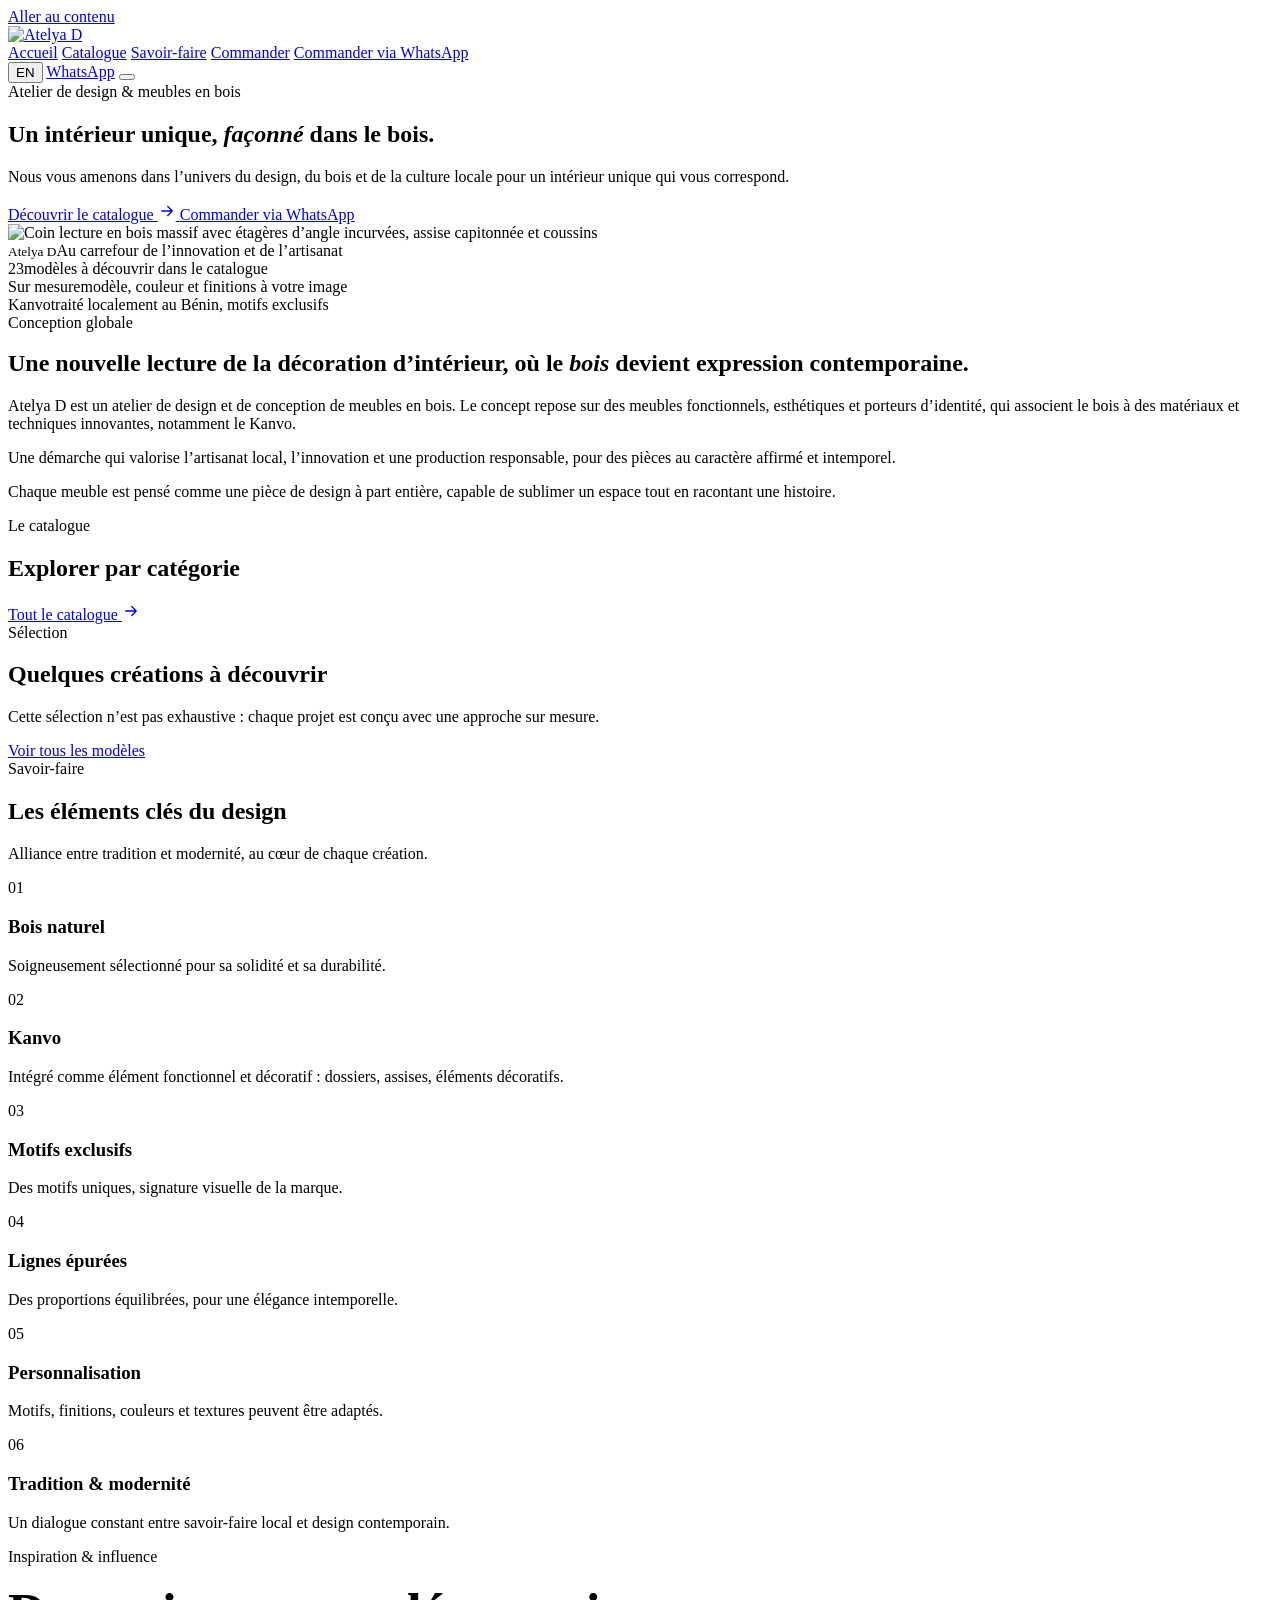
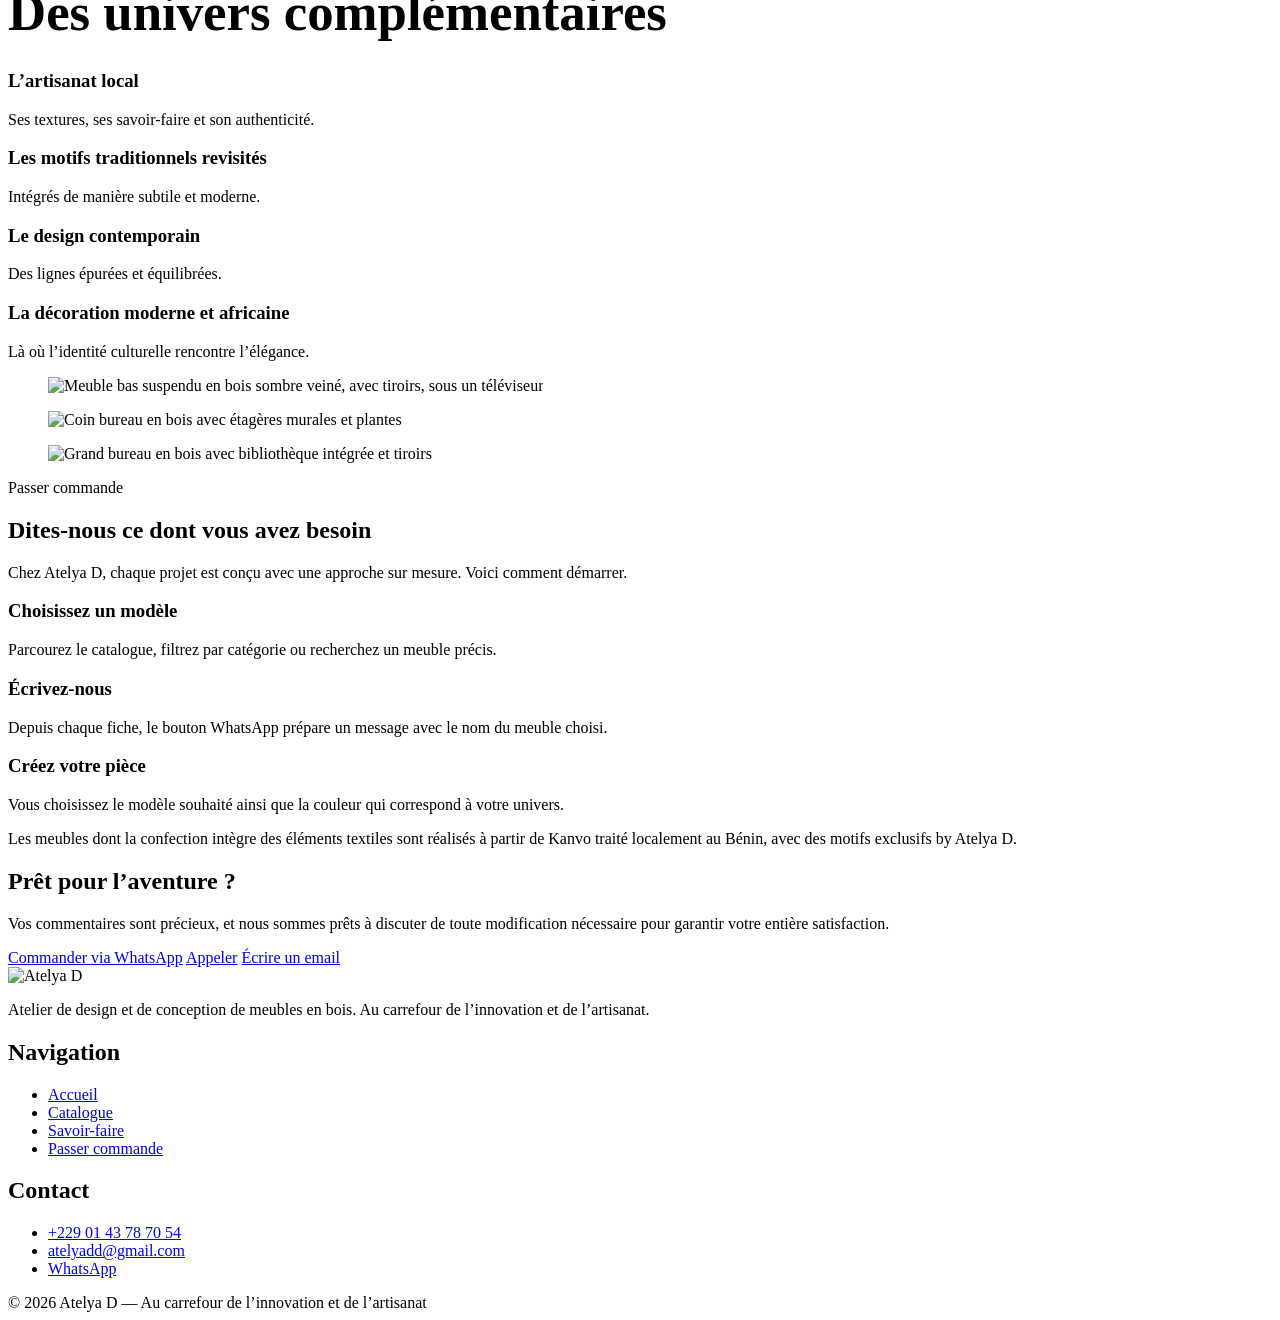
==== commit 43a742c5: "Add new index.html Ajout de la nouvelle version du fichier index.html" ====
--- a/index.html
+++ b/index.html
@@ -1,858 +1,259 @@
-<!DOCTYPE HTML>
-<!--
-	Atelya D
-	html5up.net | @ajlkn
-	Free for personal and commercial use under the CCA 3.0 license (html5up.net/license)
--->
-<html>
-	<head>
-		<title>Atelya D</title>
-		<meta charset="utf-8" />
-		<meta name="viewport" content="width=device-width, initial-scale=1, user-scalable=no" />
-		<link rel="stylesheet" href="assets/css/main.css" />
-		<noscript><link rel="stylesheet" href="assets/css/noscript.css" /></noscript>
-
-		<!--<link rel="stylesheet" href="assets/css/fontawesome.css"-->
-    <link rel="stylesheet" href="assets/css/main.css" />
-
-<link rel="stylesheet" href="assets/css/owl.css">
-<link rel="stylesheet" href="assets/css/animate.css">
-
-<link rel="stylesheet" href="assets/css/templatemo-572-designer.css">
-	
-</head>
-
-<script>
-function googleTranslateElementInit() {
-  new google.translate.TranslateElement({
-    pageLanguage: 'fr',
-    includedLanguages: 'en',
-    layout: google.translate.TranslateElement.InlineLayout.SIMPLE
-  }, 'google_translate_element');
-}
-</script>
-
-<script src="//translate.google.com/translate_a/element.js?cb=googleTranslateElementInit"></script>
-
-	<body class="is-preload">
-
-		
-		 <header id="top">
-
-      <nav class="main-navigation navbar navbar-expand-lg navbar-light">
-          <div class="container">
-            <!--<a class="navbar-brand" href="index.html"><img src="images/white-logo.png" alt=""></a>
-            <button class="navbar-toggler" type="button" data-bs-toggle="collapse" data-bs-target="#navbarNav" aria-controls="navbarNav" aria-expanded="false" aria-label="Toggle navigation">
-              <span class="navbar-toggler-icon"></span>
-            
-			</button>-->
-
-			<div id="google_translate_element"></div>
-
-			<a class="navbar-brand" href="index.html">
-    <img src="images/white-logo.png" alt="">
-    <!--span class="site-slogan">
-        AU CARREFOUR DE L’INNOVATION ET DE L’ARTISANAT
-    </span-->
-</a>
-			
-            <div class="collapse navbar-collapse" id="navbarNav">
-               <!-- <ul class="navbar-nav">
-                <li class="nav-item">
-                 <a class="nav-link" href="index.html">Homepage</a>
-                </li>
-                <li class="nav-item">
-                 <a class="nav-link" href="about.html">About Us</a>
-                </li>
-                <li class="nav-item">
-                <a class="nav-link" href="explore.html">Explore Work</a>
-                </li>
-                <li class="nav-item">
-                  <a class="nav-link active" href="trending.html">Trending</a>
-                </li>
-                <li class="nav-item">
-                  <a class="nav-link" href="contact.html">ATELYA D 
-					                         AU CARREFOUR DE L’INNOVATION ET DE L’ARTISANAT
-                </liz
-              </ul>-->
-            </div>
-          </div>
-      </nav>
-
-    </header>
-
-
-		<!-- Wrapper -->
-			<div id="wrapper" class="divided">
-
-				<!-- One -->
-					<section class="banner style1 orient-left content-align-left image-position-right fullscreen onload-image-fade-in onload-content-fade-right">
-						<div class="content">
-							<h1>Bienvenue</h1>
-							<p class="major">Nous vous amenons dans l'univers du design, du bois et de la culture locale pour un intérieur unique qui vous correspond <!-- Comment <a href="https://html5up.net">HTML5 UP</a> and released for free under the <a href="https://html5up.net/license">Creative Commons</a>--></p>
-							<ul class="actions stacked">
-								<li><a href="#first" class="button big wide smooth-scroll-middle">Commençons</a></li>
-							</ul>
-						</div>
-						<div class="image">
-							<img src="images/banner.jpeg" alt="" />
-						</div>
-					</section>
-
-				<!-- Two -->
-					<section class="spotlight style1 orient-right content-align-left image-position-center onscroll-image-fade-in" id="first">
-						<div class="content">
-							<h2>CONCEPTION GLOBAL</h2>
-							<p>Atelya D est un atelier de design et de conception de meubles en bois qui propose une nouvelle lecture de la décoration d’intérieur. Le concept repose sur la création de meubles fonctionnels, esthétiques et porteurs d’identité, en associant le bois à des matériaux et techniques innovantes, notamment l’utilisation du Kanvo.
-Atelya naît d’une volonté de repenser le bois, souvent utilisé de manière classique ou standardisée, pour en faire un élément d’expression contemporaine. La marque s’inscrit dans une démarche qui valorise l’artisanat local, l’innovation et une production responsable, tout en offrant des pièces au caractère affirmé et intemporel.</p>
-						<!--  <ul class="actions stacked">
-								<li><a href="#" class="button">Learn More</a></li>
-							</ul>-->
-						</div>
-						<div class="image">
-							<img src="images/spotlight01.jpeg" alt="" />
-						</div>
-					</section>
-
-				<!-- Three -->
-					<section class="spotlight style1 orient-left content-align-left image-position-center onscroll-image-fade-in">
-						<div class="content">
-							<h2>INSPIRATION & INFLUENCE</h2>
-							<p>Les créations de Atelya D s’inspirent de plusieurs univers complémentaires :
-								<ul>
-  <li>L’artisanat local, ses textures, ses savoir-faire et son authenticité ;</li>
-  <li>Les motifs traditionnels revisités, intégrés de manière subtile et moderne ;</li>
-  <li>Le design contemporain, avec des lignes épurées et équilibrées ;</li>
-  <li>La décoration d’intérieur moderne et africaine, où l’identité culturelle rencontre l’élégance.</li>
-                                </ul>
-Le Kanvo, utilisé pour les dossiers, assises ou éléments décoratifs, devient un support d’expression,
-apportant caractère, chaleur et singularité à chaque pièce.
-
-							</p>
-
-							<!--  <ul class="actions stacked">
-								<li><a href="#" class="button">Learn More</a></li>
-							</ul>-->
-						</div>
-						<div class="image">
-							<img src="images/spotlight02.jpeg" alt="" />
-						</div>
-					</section>
-
-				<!-- Four -->
-					<section class="spotlight style1 orient-right content-align-left image-position-center onscroll-image-fade-in">
-						<div class="content">
-							<h2>ÉLÉMENTS CLÉS DU DESIGN</h2>
-							<p>Les meubles Atelya D se définissent par les éléments suivants :
-								<ul>
-  <li>Bois naturel soigneusement sélectionné pour sa solidité et sa durabilité ;</li>
-  <li>Intégration du Kanvo comme élément fonctionnel et décoratif ;</li>
-  <li>Motifs uniques et exclusifs, signature visuelle de la marque ;</li>
-  <li>Lignes épurées et proportions équilibrées, pour une élégance intemporelle ;</li>
-  <li>Possibilité de personnalisation (motifs, finitions, couleurs, textures) ;</li>
-  <li>Alliance entre tradition et modernité, au cœur de chaque création.</li>                       
-</ul>
-Chaque meuble est pensé comme une pièce de design à part entière, capable de sublimer un espace
-tout en racontant une histoire.
-
-							</p>
-
-							<!--  <ul class="actions stacked">
-								<li><a href="#" class="button">Learn More</a></li>
-							</ul>-->
-						</div>
-						<div class="image">
-							<img src="images/spotlight03.jpeg" alt="" />
-						</div>
-					</section>
-
-				<!-- Five -->
-					<section class="wrapper style1 align-center">
-						<div class="inner">
-							<h2>SÉLECTION DE QUELQUES ARTICLES QUE PROPOSE ATELYA D</h2>
-							<p>Cette sélection n’est pas exhaustive.</p>
-<p>Chez ATELYA D, nous concevons chaque projet avec une approche sur mesure : dites-nous ce dont vous avez besoin, et nous mettrons notre savoir-faire au service de votre satisfaction.
-Nous précisons que les meubles dont la confection intègre des éléments textiles seront réalisés à partir de Kanvo traité localement au Bénin, avec des motifs exclusifs by Atelya D.
-Vous aurez la liberté de choisir le modèle souhaité ainsi que la couleur qui correspond à votre univers, afin de créer un meuble unique, pensé pour vous.</p>
-						</div>
-
-
-
-<section class="trending-page scoped-designer">
-        <div class="container expanded">
-            <div class="col-lg-12">
-                <div class="row grid">
-                    
-                    <div class="grid-item">
-                        <div class="trending-item">
-                            <div class="thumb">
-                                <span class="banner">Etagères murales design</span>
-                                <div class="hover-effect">
-                                    <div class="inner-content">
-                                       <!--<a href="explore.html">--><h4>Mise en valeur des plantes et objets décoratifs</h4></a>
-                                        <a class="icon" href="explore.html"><svg xmlns="http://www.w3.org/2000/svg" width="28" height="28" fill="currentColor" class="bi bi-arrow-right-short" viewBox="0 0 16 16">
-                                            <path fill-rule="evenodd" d="M4 8a.5.5 0 0 1 .5-.5h5.793L8.146 5.354a.5.5 0 1 1 .708-.708l3 3a.5.5 0 0 1 0 .708l-3 3a.5.5 0 0 1-.708-.708L10.293 8.5H4.5A.5.5 0 0 1 4 8z"/>
-                                        </svg></a>
-                                    </div>
-                                </div>
-                                <img src="images/trending-item-01.jpeg" alt="">
-                            </div>
-                        </div>
-                    </div>
-                    <div class="grid-item">
-                        <div class="trending-item">
-                            <div class="thumb">
-                                <span class="banner">Coiffeuse comtemporaine</span>
-                                <div class="hover-effect">
-                                    <div class="inner-content">
-                                       <!--<a href="explore.html">--><h4>Structure originale et élégante</h4></a>
-                                        <a class="icon" href="explore.html"><svg xmlns="http://www.w3.org/2000/svg" width="28" height="28" fill="currentColor" class="bi bi-arrow-right-short" viewBox="0 0 16 16">
-                                            <path fill-rule="evenodd" d="M4 8a.5.5 0 0 1 .5-.5h5.793L8.146 5.354a.5.5 0 1 1 .708-.708l3 3a.5.5 0 0 1 0 .708l-3 3a.5.5 0 0 1-.708-.708L10.293 8.5H4.5A.5.5 0 0 1 4 8z"/>
-                                        </svg></a>
-                                    </div>
-                                </div>
-                                <img src="images/trending-item-03.jpeg" alt="">
-                            </div>
-                        </div>
-                    </div>
-                    <div class="grid-item">
-                        <div class="trending-item">
-                            <div class="thumb">
-                                <span class="banner">Bibliothèque murale</span>
-                                <div class="hover-effect">
-                                    <div class="inner-content">
-                                       <!--<a href="explore.html">--><h4>Rangement discret et pratique</h4></a>
-                                        <a class="icon" href="explore.html"><svg xmlns="http://www.w3.org/2000/svg" width="28" height="28" fill="currentColor" class="bi bi-arrow-right-short" viewBox="0 0 16 16">
-                                            <path fill-rule="evenodd" d="M4 8a.5.5 0 0 1 .5-.5h5.793L8.146 5.354a.5.5 0 1 1 .708-.708l3 3a.5.5 0 0 1 0 .708l-3 3a.5.5 0 0 1-.708-.708L10.293 8.5H4.5A.5.5 0 0 1 4 8z"/>
-                                        </svg></a>
-                                    </div>
-                                </div>
-                                <img src="images/trending-item-02.jpeg" alt="">
-                            </div>
-                        </div>
-                    </div>
-                    <div class="grid-item">
-                        <div class="trending-item">
-                            <div class="thumb">
-                                <span class="banner">Table d'appoint courbée</span>
-                                <div class="hover-effect">
-                                    <div class="inner-content">
-                                      <!--<a href="explore.html">--><h4>Design fluide et fonctionnel</h4></a>
-                                        <a class="icon" href="explore.html"><svg xmlns="http://www.w3.org/2000/svg" width="28" height="28" fill="currentColor" class="bi bi-arrow-right-short" viewBox="0 0 16 16">
-                                            <path fill-rule="evenodd" d="M4 8a.5.5 0 0 1 .5-.5h5.793L8.146 5.354a.5.5 0 1 1 .708-.708l3 3a.5.5 0 0 1 0 .708l-3 3a.5.5 0 0 1-.708-.708L10.293 8.5H4.5A.5.5 0 0 1 4 8z"/>
-                                        </svg></a>
-                                    </div>
-                                </div>
-                                <img src="images/trending-item-04.jpeg" alt="">
-                            </div>
-                        </div>
-                    </div>
-                    <div class="grid-item">
-                        <div class="trending-item">
-                            <div class="thumb">
-                                <span class="banner">Etagère Ondulée</span>
-                                <div class="hover-effect">
-                                    <div class="inner-content">
-                                        <!--<a href="explore.html">--><h4>Style artistique unique</h4></a>
-                                        <a class="icon" href="explore.html"><svg xmlns="http://www.w3.org/2000/svg" width="28" height="28" fill="currentColor" class="bi bi-arrow-right-short" viewBox="0 0 16 16">
-                                            <path fill-rule="evenodd" d="M4 8a.5.5 0 0 1 .5-.5h5.793L8.146 5.354a.5.5 0 1 1 .708-.708l3 3a.5.5 0 0 1 0 .708l-3 3a.5.5 0 0 1-.708-.708L10.293 8.5H4.5A.5.5 0 0 1 4 8z"/>
-                                        </svg></a>
-                                    </div>
-                                </div>
-                                <img src="images/trending-item-05.jpeg" alt="">
-                            </div>
-                        </div>
-                    </div>
-                    <div class="grid-item">
-                        <div class="trending-item">
-                            <div class="thumb">
-                                <span class="banner">Banc à chaussure en bois</span>
-                                <div class="hover-effect">
-                                    <div class="inner-content">
-                                        <!--<a href="explore.html">--><h4>Style artistique unique</h4></a>
-                                        <a class="icon" href="explore.html"><svg xmlns="http://www.w3.org/2000/svg" width="28" height="28" fill="currentColor" class="bi bi-arrow-right-short" viewBox="0 0 16 16">
-                                            <path fill-rule="evenodd" d="M4 8a.5.5 0 0 1 .5-.5h5.793L8.146 5.354a.5.5 0 1 1 .708-.708l3 3a.5.5 0 0 1 0 .708l-3 3a.5.5 0 0 1-.708-.708L10.293 8.5H4.5A.5.5 0 0 1 4 8z"/>
-                                        </svg></a>
-                                    </div>
-                                </div>
-                                <img src="images/trending-item-06.jpeg" alt="">
-                            </div>
-                        </div>
-                    </div>
-                    <div class="grid-item">
-                        <div class="trending-item">
-                            <div class="thumb">
-                                <span class="banner">Table de lit pivotante</span>
-                                <div class="hover-effect">
-                                    <div class="inner-content">
-                                       <!--<a href="explore.html">--><h4>Pratique pour le quotidien</h4></a>
-                                        <a class="icon" href="explore.html"><svg xmlns="http://www.w3.org/2000/svg" width="28" height="28" fill="currentColor" class="bi bi-arrow-right-short" viewBox="0 0 16 16">
-                                            <path fill-rule="evenodd" d="M4 8a.5.5 0 0 1 .5-.5h5.793L8.146 5.354a.5.5 0 1 1 .708-.708l3 3a.5.5 0 0 1 0 .708l-3 3a.5.5 0 0 1-.708-.708L10.293 8.5H4.5A.5.5 0 0 1 4 8z"/>
-                                        </svg></a>
-                                    </div>
-                                </div>
-                                <img src="images/trending-item-07.jpeg" alt="">
-                            </div>
-                        </div>
-                    </div>
-                    <div class="grid-item">
-                        <div class="trending-item">
-                            <div class="thumb">
-                                <span class="banner">Meuble Bibliothèque Compact</span>
-                                <div class="hover-effect">
-                                    <div class="inner-content">
-                                        <!--<a href="explore.html">--><h4>Rangement modulable en bois clair</h4></a>
-                                        <a class="icon" href="explore.html"><svg xmlns="http://www.w3.org/2000/svg" width="28" height="28" fill="currentColor" class="bi bi-arrow-right-short" viewBox="0 0 16 16">
-                                            <path fill-rule="evenodd" d="M4 8a.5.5 0 0 1 .5-.5h5.793L8.146 5.354a.5.5 0 1 1 .708-.708l3 3a.5.5 0 0 1 0 .708l-3 3a.5.5 0 0 1-.708-.708L10.293 8.5H4.5A.5.5 0 0 1 4 8z"/>
-                                        </svg></a>
-                                    </div>
-                                </div>
-                                <img src="images/trending-item-08.jpeg" alt="">
-                            </div>
-                        </div>
-                    </div>
-                    <div class="grid-item">
-                        <div class="trending-item">
-                            <div class="thumb">
-                                <span class="banner">Coiffeuse Minimaliste</span>
-                                <div class="hover-effect">
-                                    <div class="inner-content">
-                                       <!--<a href="explore.html">--><h4>Design épuré avec miroir intégré</h4></a>
-                                        <a class="icon" href="explore.html"><svg xmlns="http://www.w3.org/2000/svg" width="28" height="28" fill="currentColor" class="bi bi-arrow-right-short" viewBox="0 0 16 16">
-                                            <path fill-rule="evenodd" d="M4 8a.5.5 0 0 1 .5-.5h5.793L8.146 5.354a.5.5 0 1 1 .708-.708l3 3a.5.5 0 0 1 0 .708l-3 3a.5.5 0 0 1-.708-.708L10.293 8.5H4.5A.5.5 0 0 1 4 8z"/>
-                                        </svg></a>
-                                    </div>
-                                </div>
-                                <img src="images/trending-item-09.jpeg" alt="">
-                            </div>
-                        </div>
-                    </div>
-                    <div class="grid-item">
-                        <div class="trending-item">
-                            <div class="thumb">
-                                <span class="banner">Banc Range-Chaussures</span>
-                                <div class="hover-effect">
-                                    <div class="inner-content">
-                                        <!--<a href="explore.html">--><h4>Allie assise confortable et pratique</h4></a>
-                                        <a class="icon" href="explore.html"><svg xmlns="http://www.w3.org/2000/svg" width="28" height="28" fill="currentColor" class="bi bi-arrow-right-short" viewBox="0 0 16 16">
-                                            <path fill-rule="evenodd" d="M4 8a.5.5 0 0 1 .5-.5h5.793L8.146 5.354a.5.5 0 1 1 .708-.708l3 3a.5.5 0 0 1 0 .708l-3 3a.5.5 0 0 1-.708-.708L10.293 8.5H4.5A.5.5 0 0 1 4 8z"/>
-                                        </svg></a>
-                                    </div>
-                                </div>
-                                <img src="images/trending-item-10.jpeg" alt="">
-                            </div>
-                        </div>
-                    </div>
-                    <div class="grid-item">
-                        <div class="trending-item">
-                            <div class="thumb">
-                                <span class="banner">Etagère d'angle</span>
-                                <div class="hover-effect">
-                                    <div class="inner-content">
-                                        <!--<a href="explore.html">--><h4>Optimisation des petits espaces</h4></a>
-                                        <a class="icon" href="explore.html"><svg xmlns="http://www.w3.org/2000/svg" width="28" height="28" fill="currentColor" class="bi bi-arrow-right-short" viewBox="0 0 16 16">
-                                            <path fill-rule="evenodd" d="M4 8a.5.5 0 0 1 .5-.5h5.793L8.146 5.354a.5.5 0 1 1 .708-.708l3 3a.5.5 0 0 1 0 .708l-3 3a.5.5 0 0 1-.708-.708L10.293 8.5H4.5A.5.5 0 0 1 4 8z"/>
-                                        </svg></a>
-                                    </div>
-                                </div>
-                                <img src="images/trending-item-11.jpeg" alt="">
-                            </div>
-                        </div>
-                    </div>
-                    <div class="grid-item">
-                        <div class="trending-item">
-                            <div class="thumb">
-                                <span class="banner">Bureau d'angle lumineux</span>
-                                <div class="hover-effect">
-                                    <div class="inner-content">
-                                        <!--<a href="explore.html">--><h4>Eclairage LED et rangement intégré</h4></a>
-                                        <a class="icon" href="explore.html"><svg xmlns="http://www.w3.org/2000/svg" width="28" height="28" fill="currentColor" class="bi bi-arrow-right-short" viewBox="0 0 16 16">
-                                            <path fill-rule="evenodd" d="M4 8a.5.5 0 0 1 .5-.5h5.793L8.146 5.354a.5.5 0 1 1 .708-.708l3 3a.5.5 0 0 1 0 .708l-3 3a.5.5 0 0 1-.708-.708L10.293 8.5H4.5A.5.5 0 0 1 4 8z"/>
-                                        </svg></a>
-                                    </div>
-                                </div>
-                                <img src="images/trending-item-12.jpeg" alt="">
-                            </div>
-                        </div>
-                    </div>
-                   <div class="grid-item">
-                        <div class="trending-item">
-                            <div class="thumb">
-                                <span class="banner">Coiffeuse vintage</span>
-                                <div class="hover-effect">
-                                    <div class="inner-content">
-                                        <!--<a href="explore.html">--><h4>Une finition de bois chaleureuse</h4></a>
-                                        <a class="icon" href="explore.html"><svg xmlns="http://www.w3.org/2000/svg" width="28" height="28" fill="currentColor" class="bi bi-arrow-right-short" viewBox="0 0 16 16">
-                                            <path fill-rule="evenodd" d="M4 8a.5.5 0 0 1 .5-.5h5.793L8.146 5.354a.5.5 0 1 1 .708-.708l3 3a.5.5 0 0 1 0 .708l-3 3a.5.5 0 0 1-.708-.708L10.293 8.5H4.5A.5.5 0 0 1 4 8z"/>
-                                        </svg></a>
-                                    </div>
-                                </div>
-                                <img src="images/trending-item-13.jpeg" alt="">
-                            </div>
-                        </div>
-                    </div>
-					<div class="grid-item">
-                        <div class="trending-item">
-                            <div class="thumb">
-                                <span class="banner">Etagère sculptée</span>
-                                <div class="hover-effect">
-                                    <div class="inner-content">
-                                        <!--<a href="explore.html">--><h4>Designe moderne et organique</h4></a>
-                                        <a class="icon" href="explore.html"><svg xmlns="http://www.w3.org/2000/svg" width="28" height="28" fill="currentColor" class="bi bi-arrow-right-short" viewBox="0 0 16 16">
-                                            <path fill-rule="evenodd" d="M4 8a.5.5 0 0 1 .5-.5h5.793L8.146 5.354a.5.5 0 1 1 .708-.708l3 3a.5.5 0 0 1 0 .708l-3 3a.5.5 0 0 1-.708-.708L10.293 8.5H4.5A.5.5 0 0 1 4 8z"/>
-                                        </svg></a>
-                                    </div>
-                                </div>
-                                <img src="images/trending-item-14.jpeg" alt="">
-                            </div>
-                        </div>
-                    </div>
-					<div class="grid-item">
-                        <div class="trending-item">
-                            <div class="thumb">
-                                <span class="banner">Table de chevet ronde</span>
-                                <div class="hover-effect">
-                                    <div class="inner-content">
-                                        <!--<a href="explore.html">--><h4>Compacte et multifonction</h4></a>
-                                        <a class="icon" href="explore.html"><svg xmlns="http://www.w3.org/2000/svg" width="28" height="28" fill="currentColor" class="bi bi-arrow-right-short" viewBox="0 0 16 16">
-                                            <path fill-rule="evenodd" d="M4 8a.5.5 0 0 1 .5-.5h5.793L8.146 5.354a.5.5 0 1 1 .708-.708l3 3a.5.5 0 0 1 0 .708l-3 3a.5.5 0 0 1-.708-.708L10.293 8.5H4.5A.5.5 0 0 1 4 8z"/>
-                                        </svg></a>
-                                    </div>
-                                </div>
-                                <img src="images/trending-item-15.jpeg" alt="">
-                            </div>
-                        </div>
-                    </div>
-					<div class="grid-item">
-                        <div class="trending-item">
-                            <div class="thumb">
-                                <span class="banner">Coiffeuse compacte</span>
-                                <div class="hover-effect">
-                                    <div class="inner-content">
-                                       <!-- <a 	  href="explore.html">--><h4>Idéale pour les petits espaces </h4></a>
-                                       	  <!--   <a class="icon" href="explore.html"><svg xmlns="http://www.w3.org/2000/svg" width="28" height="28" fill="currentColor" class="bi bi-arrow-right-short" viewBox="0 0 16 16">
-                                            <path fill-rule="evenodd" d="M4 8a.5.5 0 0 1 .5-.5h5.793L8.146 5.354a.5.5 0 1 1 .708-.708l3 3a.5.5 0 0 1 0 .708l-3 3a.5.5 0 0 1-.708-.708L10.293 8.5H4.5A.5.5 0 0 1 4 8z"/>
-                                        </svg></a>-->
-                                    </div>
-                                </div>
-                                <img src="images/trending-item-16.jpeg" alt="">
-                            </div>
-                        </div>
-                    </div>
-
-					<div class="grid-item">
-                        <div class="trending-item">
-                            <div class="thumb">
-                                <span class="banner">Porte-serviettes en bois</span>
-                                <div class="hover-effect">
-                                    <div class="inner-content">
-                                       <!-- <a 	  href="explore.html">--><h4>Rangement pratique et esthétique</h4></a>
-                                       	  <!--   <a class="icon" href="explore.html"><svg xmlns="http://www.w3.org/2000/svg" width="28" height="28" fill="currentColor" class="bi bi-arrow-right-short" viewBox="0 0 16 16">
-                                            <path fill-rule="evenodd" d="M4 8a.5.5 0 0 1 .5-.5h5.793L8.146 5.354a.5.5 0 1 1 .708-.708l3 3a.5.5 0 0 1 0 .708l-3 3a.5.5 0 0 1-.708-.708L10.293 8.5H4.5A.5.5 0 0 1 4 8z"/>
-                                        </svg></a>-->
-                                    </div>
-                                </div>
-                                <img src="images/trending-item-17.jpeg" alt="">
-                            </div>
-                        </div>
-                    </div>
-
-					<div class="grid-item">
-                        <div class="trending-item">
-                            <div class="thumb">
-                                <span class="banner">Table de chevet design</span>
-                                <div class="hover-effect">
-                                    <div class="inner-content">
-                                       <!-- <a 	  href="explore.html">--><h4>Style moderne et doux</h4></a>
-                                       	  <!--   <a class="icon" href="explore.html"><svg xmlns="http://www.w3.org/2000/svg" width="28" height="28" fill="currentColor" class="bi bi-arrow-right-short" viewBox="0 0 16 16">
-                                            <path fill-rule="evenodd" d="M4 8a.5.5 0 0 1 .5-.5h5.793L8.146 5.354a.5.5 0 1 1 .708-.708l3 3a.5.5 0 0 1 0 .708l-3 3a.5.5 0 0 1-.708-.708L10.293 8.5H4.5A.5.5 0 0 1 4 8z"/>
-                                        </svg></a>-->
-                                    </div>
-                                </div>
-                                <img src="images/trending-item-18.jpeg" alt="">
-                            </div>
-                        </div>
-                    </div>
-
-					<div class="grid-item">
-                        <div class="trending-item">
-                            <div class="thumb">
-                                <span class="banner">Table à manger en bois</span>
-                                <div class="hover-effect">
-                                    <div class="inner-content">
-                                       <!-- <a 	  href="explore.html">--><h4>Elégance naturelle et robuste</h4></a>
-                                       	    <a class="icon" href="explore.html"><svg xmlns="http://www.w3.org/2000/svg" width="28" height="28" fill="currentColor" class="bi bi-arrow-right-short" viewBox="0 0 16 16">
-                                            <path fill-rule="evenodd" d="M4 8a.5.5 0 0 1 .5-.5h5.793L8.146 5.354a.5.5 0 1 1 .708-.708l3 3a.5.5 0 0 1 0 .708l-3 3a.5.5 0 0 1-.708-.708L10.293 8.5H4.5A.5.5 0 0 1 4 8z"/>
-                                        </svg></a>
-                                    </div>
-                                </div>
-                                <img src="images/trending-item-19.jpeg" alt="">
-                            </div>
-                        </div>
-                    </div>
-
-					<div class="grid-item">
-                        <div class="trending-item">
-                            <div class="thumb">
-                                <span class="banner">Support livre & lunettes </span>
-                                <div class="hover-effect">
-                                    <div class="inner-content">
-                                       <!-- <a 	  href="explore.html">--><h4>Accessoire pratique et décoratif</h4></a>
-                                       	    <a class="icon" href="explore.html"><svg xmlns="http://www.w3.org/2000/svg" width="28" height="28" fill="currentColor" class="bi bi-arrow-right-short" viewBox="0 0 16 16">
-                                            <path fill-rule="evenodd" d="M4 8a.5.5 0 0 1 .5-.5h5.793L8.146 5.354a.5.5 0 1 1 .708-.708l3 3a.5.5 0 0 1 0 .708l-3 3a.5.5 0 0 1-.708-.708L10.293 8.5H4.5A.5.5 0 0 1 4 8z"/>
-                                        </svg></a>
-                                    </div>
-                                </div>
-                                <img src="images/trending-item-20.jpeg" alt="">
-                            </div>
-                        </div>
-                    </div>
-
-					<div class="grid-item">
-                        <div class="trending-item">
-                            <div class="thumb">
-                                <span class="banner">Etagère murale ronde</span>
-                                <div class="hover-effect">
-                                    <div class="inner-content">
-                                       <!-- <a 	  href="explore.html">--><h4>Décoration légère et fonctionnelle</h4></a>
-                                       	    <a class="icon" href="explore.html"><svg xmlns="http://www.w3.org/2000/svg" width="28" height="28" fill="currentColor" class="bi bi-arrow-right-short" viewBox="0 0 16 16">
-                                            <path fill-rule="evenodd" d="M4 8a.5.5 0 0 1 .5-.5h5.793L8.146 5.354a.5.5 0 1 1 .708-.708l3 3a.5.5 0 0 1 0 .708l-3 3a.5.5 0 0 1-.708-.708L10.293 8.5H4.5A.5.5 0 0 1 4 8z"/>
-                                        </svg></a>
-                                    </div>
-                                </div>
-                                <img src="images/trending-item-21.jpeg" alt="">
-                            </div>
-                        </div>
-                    </div>
-
-					<div class="grid-item">
-                        <div class="trending-item">
-                            <div class="thumb">
-                                <span class="banner">Miroir décoratif</span>
-                                <div class="hover-effect">
-                                    <div class="inner-content">
-                                       <!-- <a 	  href="explore.html">--><h4>Touche moderne et colorée</h4></a>
-                                       	   <a class="icon" href="explore.html"><svg xmlns="http://www.w3.org/2000/svg" width="28" height="28" fill="currentColor" class="bi bi-arrow-right-short" viewBox="0 0 16 16">
-                                            <path fill-rule="evenodd" d="M4 8a.5.5 0 0 1 .5-.5h5.793L8.146 5.354a.5.5 0 1 1 .708-.708l3 3a.5.5 0 0 1 0 .708l-3 3a.5.5 0 0 1-.708-.708L10.293 8.5H4.5A.5.5 0 0 1 4 8z"/>
-                                        </svg></a>
-                                    </div>
-                                </div>
-                                <img src="images/trending-item-22.jpeg" alt="">
-                            </div>
-                        </div>
-                    </div>
-
-					<div class="grid-item">
-                        <div class="trending-item">
-                            <div class="thumb">
-                                <span class="banner">Table de chevet LED</span>
-                                <div class="hover-effect">
-                                    <div class="inner-content">
-                                       <!-- <a 	  href="explore.html">--><h4>Eclairage intégré et rangement</h4></a>
-                                       	    <a class="icon" href="explore.html"><svg xmlns="http://www.w3.org/2000/svg" width="28" height="28" fill="currentColor" class="bi bi-arrow-right-short" viewBox="0 0 16 16">
-                                            <path fill-rule="evenodd" d="M4 8a.5.5 0 0 1 .5-.5h5.793L8.146 5.354a.5.5 0 1 1 .708-.708l3 3a.5.5 0 0 1 0 .708l-3 3a.5.5 0 0 1-.708-.708L10.293 8.5H4.5A.5.5 0 0 1 4 8z"/>
-                                        </svg></a>
-                                    </div>
-                                </div>
-                                <img src="images/trending-item-23.jpeg" alt="">
-                            </div>
-                        </div>
-                    </div>
-					
-                </div>
-            </div>
-        </div>
-    </section>
-
-
-
-
-					<!-- 	 Gallery 
-							<div class="gallery style2 medium lightbox onscroll-fade-in">
-								<article>
-									<a href="images/gallery/fulls/01.jpg" class="image">
-										<img src="images/gallery/thumbs/01.jpg" alt="" />
-									</a>
-									<div class="caption">
-										<h3>Ipsum Dolor</h3>
-										<p>Lorem ipsum dolor amet, consectetur magna etiam elit. Etiam sed ultrices.</p>
-										<ul class="actions fixed">
-											<li><span class="button small">Details</span></li>
-										</ul>
-									</div>
-								</article>
-								<article>
-									<a href="images/gallery/fulls/02.jpg" class="image">
-										<img src="images/gallery/thumbs/02.jpg" alt="" />
-									</a>
-									<div class="caption">
-										<h3>Feugiat Lorem</h3>
-										<p>Lorem ipsum dolor amet, consectetur magna etiam elit. Etiam sed ultrices.</p>
-										<ul class="actions fixed">
-											<li><span class="button small">Details</span></li>
-										</ul>
-									</div>
-								</article>
-								<article>
-									<a href="images/gallery/fulls/03.jpg" class="image">
-										<img src="images/gallery/thumbs/03.jpg" alt="" />
-									</a>
-									<div class="caption">
-										<h3>Magna Amet</h3>
-										<p>Lorem ipsum dolor amet, consectetur magna etiam elit. Etiam sed ultrices.</p>
-										<ul class="actions fixed">
-											<li><span class="button small">Details</span></li>
-										</ul>
-									</div>
-								</article>
-								<article>
-									<a href="images/gallery/fulls/04.jpg" class="image">
-										<img src="images/gallery/thumbs/04.jpg" alt="" />
-									</a>
-									<div class="caption">
-										<h3>Sed Tempus</h3>
-										<p>Lorem ipsum dolor amet, consectetur magna etiam elit. Etiam sed ultrices.</p>
-										<ul class="actions fixed">
-											<li><span class="button small">Details</span></li>
-										</ul>
-									</div>
-								</article>
-								<article>
-									<a href="images/gallery/fulls/05.jpg" class="image">
-										<img src="images/gallery/thumbs/05.jpg" alt="" />
-									</a>
-									<div class="caption">
-										<h3>Ultrices Magna</h3>
-										<p>Lorem ipsum dolor amet, consectetur magna etiam elit. Etiam sed ultrices.</p>
-										<ul class="actions fixed">
-											<li><span class="button small">Details</span></li>
-										</ul>
-									</div>
-								</article>
-								<article>
-									<a href="images/gallery/fulls/06.jpg" class="image">
-										<img src="images/gallery/thumbs/06.jpg" alt="" />
-									</a>
-									<div class="caption">
-										<h3>Sed Tempus</h3>
-										<p>Lorem ipsum dolor amet, consectetur magna etiam elit. Etiam sed ultrices.</p>
-										<ul class="actions fixed">
-											<li><span class="button small">Details</span></li>
-										</ul>
-									</div>
-								</article>
-								<article>
-									<a href="images/gallery/fulls/07.jpg" class="image">
-										<img src="images/gallery/thumbs/07.jpg" alt="" />
-									</a>
-									<div class="caption">
-										<h3>Ipsum Lorem</h3>
-										<p>Lorem ipsum dolor amet, consectetur magna etiam elit. Etiam sed ultrices.</p>
-										<ul class="actions fixed">
-											<li><span class="button small">Details</span></li>
-										</ul>
-									</div>
-								</article>
-								<article>
-									<a href="images/gallery/fulls/08.jpg" class="image">
-										<img src="images/gallery/thumbs/08.jpg" alt="" />
-									</a>
-									<div class="caption">
-										<h3>Magna Risus</h3>
-										<p>Lorem ipsum dolor amet, consectetur magna etiam elit. Etiam sed ultrices.</p>
-										<ul class="actions fixed">
-											<li><span class="button small">Details</span></li>
-										</ul>
-									</div>
-								</article>
-								<article>
-									<a href="images/gallery/fulls/09.jpg" class="image">
-										<img src="images/gallery/thumbs/09.jpg" alt="" />
-									</a>
-									<div class="caption">
-										<h3>Tempus Dolor</h3>
-										<p>Lorem ipsum dolor amet, consectetur magna etiam elit. Etiam sed ultrices.</p>
-										<ul class="actions fixed">
-											<li><span class="button small">Details</span></li>
-										</ul>
-									</div>
-								</article>
-								<article>
-									<a href="images/gallery/fulls/10.jpg" class="image">
-										<img src="images/gallery/thumbs/10.jpg" alt="" />
-									</a>
-									<div class="caption">
-										<h3>Sed Etiam</h3>
-										<p>Lorem ipsum dolor amet, consectetur magna etiam elit. Etiam sed ultrices.</p>
-										<ul class="actions fixed">
-											<li><span class="button small">Details</span></li>
-										</ul>
-									</div>
-								</article>
-								<article>
-									<a href="images/gallery/fulls/11.jpg" class="image">
-										<img src="images/gallery/thumbs/11.jpg" alt="" />
-									</a>
-									<div class="caption">
-										<h3>Magna Lorem</h3>
-										<p>Lorem ipsum dolor amet, consectetur magna etiam elit. Etiam sed ultrices.</p>
-										<ul class="actions fixed">
-											<li><span class="button small">Details</span></li>
-										</ul>
-									</div>
-								</article>
-								<article>
-									<a href="images/gallery/fulls/12.jpg" class="image">
-										<img src="images/gallery/thumbs/12.jpg" alt="" />
-									</a>
-									<div class="caption">
-										<h3>Ipsum Dolor</h3>
-										<p>Lorem ipsum dolor amet, consectetur magna etiam elit. Etiam sed ultrices.</p>
-										<ul class="actions fixed">
-											<li><span class="button small">Details</span></li>
-										</ul>
-									</div>
-								</article>
-							</div>
-
-					</section> -->
-
-				<!-- Six -->
-					<section class="wrapper style1 align-center">
-						<div class="inner">
-							<h2>Prêt pour l'aventure ?</h2>
-							<p>Nous sommes enthousiastes à l'idée de progresser vers la prochaine phase du projet. Vos commentaires sont précieux, et nous sommes prêts à discuter de toute modification nécessaire pour garantir votre satisfaction totale.</p>
-							<div class="items style1 medium onscroll-fade-in">
-								
-								<!--
-								<section>
-									<span class="icon style2 major fa-gem"></span>
-									<h3>Lorem</h3>
-									<p>Lorem ipsum dolor sit amet, consectetur adipiscing elit. Morbi dui turpis, cursus eget orci amet aliquam congue semper. Etiam eget ultrices risus nec tempor elit.</p>
-								</section>
-								<section>
-									<span class="icon solid style2 major fa-save"></span>
-									<h3>Ipsum</h3>
-									<p>Lorem ipsum dolor sit amet, consectetur adipiscing elit. Morbi dui turpis, cursus eget orci amet aliquam congue semper. Etiam eget ultrices risus nec tempor elit.</p>
-								</section>
-								<section>
-									<span class="icon solid style2 major fa-chart-bar"></span>
-									<h3>Dolor</h3>
-									<p>Lorem ipsum dolor sit amet, consectetur adipiscing elit. Morbi dui turpis, cursus eget orci amet aliquam congue semper. Etiam eget ultrices risus nec tempor elit.</p>
-								</section>
-								<section>
-									<span class="icon solid style2 major fa-wifi"></span>
-									<h3>Amet</h3>
-									<p>Lorem ipsum dolor sit amet, consectetur adipiscing elit. Morbi dui turpis, cursus eget orci amet aliquam congue semper. Etiam eget ultrices risus nec tempor elit.</p>
-								</section>
-								<section>
-									<span class="icon solid style2 major fa-cog"></span>
-									<h3>Magna</h3>
-									<p>Lorem ipsum dolor sit amet, consectetur adipiscing elit. Morbi dui turpis, cursus eget orci amet aliquam congue semper. Etiam eget ultrices risus nec tempor elit.</p>
-								</section>
-								<section>
-									<span class="icon style2 major fa-paper-plane"></span>
-									<h3>Tempus</h3>
-									<p>Lorem ipsum dolor sit amet, consectetur adipiscing elit. Morbi dui turpis, cursus eget orci amet aliquam congue semper. Etiam eget ultrices risus nec tempor elit.</p>
-								</section>
-								<section>
-									<span class="icon solid style2 major fa-desktop"></span>
-									<h3>Aliquam</h3>
-									<p>Lorem ipsum dolor sit amet, consectetur adipiscing elit. Morbi dui turpis, cursus eget orci amet aliquam congue semper. Etiam eget ultrices risus nec tempor elit.</p>
-								</section>
-								<section>
-									<span class="icon solid style2 major fa-sync-alt"></span>
-									<h3>Elit</h3>
-									<p>Lorem ipsum dolor sit amet, consectetur adipiscing elit. Morbi dui turpis, cursus eget orci amet aliquam congue semper. Etiam eget ultrices risus nec tempor elit.</p>
-								</section>
-								<section>
-									<span class="icon solid style2 major fa-hashtag"></span>
-									<h3>Morbi</h3>
-									<p>Lorem ipsum dolor sit amet, consectetur adipiscing elit. Morbi dui turpis, cursus eget orci amet aliquam congue semper. Etiam eget ultrices risus nec tempor elit.</p>
-								</section>
-								<section>
-									<span class="icon solid style2 major fa-bolt"></span>
-									<h3>Turpis</h3>
-									<p>Lorem ipsum dolor sit amet, consectetur adipiscing elit. Morbi dui turpis, cursus eget orci amet aliquam congue semper. Etiam eget ultrices risus nec tempor elit.</p>
-								</section>
-								<section>
-									<span class="icon solid style2 major fa-envelope"></span>
-									<h3>Ultrices</h3>
-									<p>Lorem ipsum dolor sit amet, consectetur adipiscing elit. Morbi dui turpis, cursus eget orci amet aliquam congue semper. Etiam eget ultrices risus nec tempor elit.</p>
-								</section>
-								<section>
-									<span class="icon solid style2 major fa-leaf"></span>
-									<h3>Risus</h3>
-									<p>Lorem ipsum dolor sit amet, consectetur adipiscing elit. Morbi dui turpis, cursus eget orci amet aliquam congue semper. Etiam eget ultrices risus nec tempor elit.</p>
-								</section>
-							</div>
-						</div>
-						-->
-					</section>
-
-				<!-- Seven -->
-					<section class="wrapper style1 align-center">
-						<div class="inner medium">
-							<h2>Contactez-nous</h2>
-<section>
-
-<p><a href="tel:+2290143787054">Téléphone : +229 01 43 78 70 54</a></p>
-<p><a href="mailto:atelyadd@gmail.com">Email : atelyadd@gmail.com</a></p>
-
-<a class="button"
-href="https://wa.me/2290143787054">
-Commander via WhatsApp
-</a>
-
-</section>
-					<!--		
-							<form method="post" action="#">
-								<div class="fields">
-									<div class="field half">
-										<label for="name">Name</label>
-										<input type="text" name="name" id="name" value="" />
-									</div>
-									<div class="field half">
-										<label for="email">Email</label>
-										<input type="email" name="email" id="email" value="" />
-									</div>
-									<div class="field">
-										<label for="message">Message</label>
-										<textarea name="message" id="message" rows="6"></textarea>
-									</div>
-								</div>
-								<ul class="actions special">
-									<li><input type="submit" name="submit" id="submit" value="Send Message" /></li>
-								</ul>
-							</form>
--->
-						</div>
-					</section>
-
-				<!-- Footer -->
-					<footer class="wrapper style1 align-center">
-						<div class="inner">
-							<ul class="icons">
-								<li><a href="#" class="icon brands style2 fa-twitter"><span class="label">Twitter</span></a></li>
-								<li><a href="#" class="icon brands style2 fa-facebook-f"><span class="label">Facebook</span></a></li>
-								<li><a href="#" class="icon brands style2 fa-instagram"><span class="label">Instagram</span></a></li>
-								<li><a href="#" class="icon brands style2 fa-linkedin-in"><span class="label">LinkedIn</span></a></li>
-								<li><a href="#" class="icon style2 fa-envelope"><span class="label">Email</span></a></li>
-							</ul>
-							<p>&copy; Atelya D - <!--<a href="https://html5up.net">--> AU CARREFOUR DE L’INNOVATION ET DE L’ARTISANAT<!--</a-->>.</p>
-						</div>
-					</footer>
-
-			</div>
-
-		<!-- Scripts -->
-			<script src="assets/js/jquery.min.js"></script>
-			<script src="assets/js/jquery.scrollex.min.js"></script>
-			<script src="assets/js/jquery.scrolly.min.js"></script>
-			<script src="assets/js/browser.min.js"></script>
-			<script src="assets/js/breakpoints.min.js"></script>
-			<script src="assets/js/util.js"></script>
-			<script src="assets/js/main.js"></script>
-
-	</body>
-</html>
+<!DOCTYPE html>
+<html lang="fr">
+<head>
+  <meta charset="utf-8">
+  <meta name="viewport" content="width=device-width, initial-scale=1">
+  <title>Atelya D — Meubles en bois design &amp; sur mesure</title>
+  <meta name="description" content="Atelya D, atelier de design et de conception de meubles en bois : étagères, coiffeuses, tables, bancs et accessoires sur mesure, au carrefour de l’innovation et de l’artisanat.">
+  <meta name="theme-color" content="#f6f1e8">
+  <link rel="canonical" href="https://atelyad.github.io/catalogue/">
+
+  <meta property="og:type" content="website">
+  <meta property="og:locale" content="fr_FR">
+  <meta property="og:site_name" content="Atelya D">
+  <meta property="og:title" content="Atelya D — Meubles en bois design & sur mesure">
+  <meta property="og:description" content="Le design, le bois et la culture locale pour un intérieur unique qui vous correspond.">
+  <meta property="og:url" content="https://atelyad.github.io/catalogue/">
+  <meta property="og:image" content="https://atelyad.github.io/catalogue/images/og.jpg">
+  <meta name="twitter:card" content="summary_large_image">
+
+  <link rel="icon" type="image/png" sizes="32x32" href="images/favicon-32.png">
+  <link rel="apple-touch-icon" href="images/apple-touch-icon.png">
+
+  <link rel="preconnect" href="https://fonts.googleapis.com">
+  <link rel="preconnect" href="https://fonts.gstatic.com" crossorigin>
+  <link rel="stylesheet" href="https://fonts.googleapis.com/css2?family=Cormorant+Garamond:ital,wght@0,500;0,600;1,500&family=Jost:wght@400;500;600&display=swap">
+  <link rel="stylesheet" href="assets/css/style.css">
+  <link rel="preload" as="image" href="images/hero.webp" type="image/webp" fetchpriority="high">
+
+  <script type="application/ld+json">
+  {
+    "@context": "https://schema.org",
+    "@type": "Organization",
+    "name": "Atelya D",
+    "url": "https://atelyad.github.io/catalogue/",
+    "logo": "https://atelyad.github.io/catalogue/images/logo.png",
+    "description": "Atelier de design et de conception de meubles en bois, sur mesure.",
+    "email": "atelyadd@gmail.com",
+    "telephone": "+2290143787054",
+    "slogan": "Au carrefour de l’innovation et de l’artisanat"
+  }
+  </script>
+</head>
+<body>
+  <a class="skip-link" href="#contenu">Aller au contenu</a>
+
+  <header class="site-header">
+    <div class="container">
+      <a class="brand" href="index.html" aria-label="Atelya D — accueil"><img src="images/logo.png" width="116" height="45" alt="Atelya D"></a>
+
+      <nav class="site-nav" id="site-nav" aria-label="Navigation principale">
+        <a class="nav-link" href="index.html" aria-current="page">Accueil</a>
+        <a class="nav-link" href="catalogue.html">Catalogue</a>
+        <a class="nav-link" href="#savoir-faire">Savoir-faire</a>
+        <a class="nav-link" href="#commander">Commander</a>
+        <a class="btn btn--accent" href="https://wa.me/2290143787054" data-wa="Bonjour Atelya D, je souhaite des informations sur vos meubles.">Commander via WhatsApp</a>
+      </nav>
+
+      <div class="header-actions">
+        <button class="lang-btn notranslate" type="button" data-lang-toggle translate="no">EN</button>
+        <a class="btn btn--primary btn--sm header-cta" href="https://wa.me/2290143787054" data-wa="Bonjour Atelya D, je souhaite des informations sur vos meubles.">WhatsApp</a>
+        <button class="nav-toggle" type="button" aria-expanded="false" aria-controls="site-nav" aria-label="Ouvrir le menu"><span></span></button>
+      </div>
+    </div>
+  </header>
+  <div id="google_translate_element" aria-hidden="true"></div>
+
+  <main id="contenu">
+
+    <!-- HÉROS -->
+    <section class="hero" aria-labelledby="hero-title">
+      <div class="container hero__grid">
+        <div class="hero__text">
+          <span class="eyebrow">Atelier de design &amp; meubles en bois</span>
+          <h1 id="hero-title">Un intérieur unique, <em>façonné</em> dans le bois.</h1>
+          <p class="hero__lead">Nous vous amenons dans l’univers du design, du bois et de la culture locale pour un intérieur unique qui vous correspond.</p>
+          <div class="hero__cta">
+            <a class="btn btn--primary" href="catalogue.html">Découvrir le catalogue
+              <svg viewBox="0 0 24 24" width="18" height="18" fill="none" stroke="currentColor" stroke-width="1.8" stroke-linecap="round" stroke-linejoin="round" aria-hidden="true"><path d="M5 12h14M13 6l6 6-6 6"/></svg>
+            </a>
+            <a class="btn btn--ghost" href="https://wa.me/2290143787054" data-wa="Bonjour Atelya D, je souhaite des informations sur vos meubles.">Commander via WhatsApp</a>
+          </div>
+        </div>
+
+        <div class="hero__media">
+          <div class="arch">
+            <img src="images/hero.webp" width="736" height="1104" fetchpriority="high" alt="Coin lecture en bois massif avec étagères d’angle incurvées, assise capitonnée et coussins">
+          </div>
+          <div class="hero__badge"><small>Atelya D</small>Au carrefour de l’innovation et de l’artisanat</div>
+          <span class="hero__ring" aria-hidden="true"></span>
+        </div>
+      </div>
+    </section>
+
+    <!-- CHIFFRES / PARTICULARITÉS -->
+    <section class="facts" aria-label="Particularités d’Atelya D">
+      <div class="container facts__grid">
+        <div class="fact"><span class="fact__big" data-count-products>23</span><span class="fact__txt">modèles à découvrir dans le catalogue</span></div>
+        <div class="fact"><span class="fact__big">Sur&nbsp;mesure</span><span class="fact__txt">modèle, couleur et finitions à votre image</span></div>
+        <div class="fact"><span class="fact__big">Kanvo</span><span class="fact__txt">traité localement au Bénin, motifs exclusifs</span></div>
+      </div>
+    </section>
+
+    <!-- CONCEPT -->
+    <section class="section" id="concept" aria-labelledby="concept-title">
+      <div class="container concept__grid">
+        <div class="reveal">
+          <span class="eyebrow">Conception globale</span>
+          <h2 id="concept-title" class="concept__lead" style="margin-top:18px">Une nouvelle lecture de la décoration d’intérieur, où le <em>bois</em> devient expression contemporaine.</h2>
+        </div>
+        <div class="concept__side reveal">
+          <p>Atelya D est un atelier de design et de conception de meubles en bois. Le concept repose sur des meubles fonctionnels, esthétiques et porteurs d’identité, qui associent le bois à des matériaux et techniques innovantes, notamment le Kanvo.</p>
+          <p>Une démarche qui valorise l’artisanat local, l’innovation et une production responsable, pour des pièces au caractère affirmé et intemporel.</p>
+          <p class="pullquote">Chaque meuble est pensé comme une pièce de design à part entière, capable de sublimer un espace tout en racontant une histoire.</p>
+        </div>
+      </div>
+    </section>
+
+    <!-- CATÉGORIES -->
+    <section class="section section--tight" aria-labelledby="cat-title">
+      <div class="container">
+        <div class="section__head section__head--row reveal">
+          <div>
+            <span class="eyebrow">Le catalogue</span>
+            <h2 id="cat-title">Explorer par catégorie</h2>
+          </div>
+          <a class="link-arrow" href="catalogue.html">Tout le catalogue
+            <svg viewBox="0 0 24 24" width="18" height="18" fill="none" stroke="currentColor" stroke-width="1.8" stroke-linecap="round" stroke-linejoin="round" aria-hidden="true"><path d="M5 12h14M13 6l6 6-6 6"/></svg>
+          </a>
+        </div>
+        <div class="cat-grid" id="home-categories"></div>
+        <noscript><p><a class="link-arrow" href="catalogue.html">Voir le catalogue</a></p></noscript>
+      </div>
+    </section>
+
+    <!-- SÉLECTION -->
+    <section class="section" aria-labelledby="sel-title">
+      <div class="container">
+        <div class="section__head section__head--row reveal">
+          <div>
+            <span class="eyebrow">Sélection</span>
+            <h2 id="sel-title">Quelques créations à découvrir</h2>
+            <p>Cette sélection n’est pas exhaustive : chaque projet est conçu avec une approche sur mesure.</p>
+          </div>
+          <a class="btn btn--ghost" href="catalogue.html">Voir tous les modèles</a>
+        </div>
+        <div class="grid" id="home-featured"></div>
+      </div>
+    </section>
+
+    <!-- SAVOIR-FAIRE -->
+    <section class="section dark" id="savoir-faire" aria-labelledby="keys-title">
+      <div class="container">
+        <div class="section__head reveal">
+          <span class="eyebrow">Savoir-faire</span>
+          <h2 id="keys-title">Les éléments clés du design</h2>
+          <p>Alliance entre tradition et modernité, au cœur de chaque création.</p>
+        </div>
+        <div class="keys">
+          <div class="key reveal"><span class="key__n">01</span><h3>Bois naturel</h3><p>Soigneusement sélectionné pour sa solidité et sa durabilité.</p></div>
+          <div class="key reveal"><span class="key__n">02</span><h3>Kanvo</h3><p>Intégré comme élément fonctionnel et décoratif : dossiers, assises, éléments décoratifs.</p></div>
+          <div class="key reveal"><span class="key__n">03</span><h3>Motifs exclusifs</h3><p>Des motifs uniques, signature visuelle de la marque.</p></div>
+          <div class="key reveal"><span class="key__n">04</span><h3>Lignes épurées</h3><p>Des proportions équilibrées, pour une élégance intemporelle.</p></div>
+          <div class="key reveal"><span class="key__n">05</span><h3>Personnalisation</h3><p>Motifs, finitions, couleurs et textures peuvent être adaptés.</p></div>
+          <div class="key reveal"><span class="key__n">06</span><h3>Tradition &amp; modernité</h3><p>Un dialogue constant entre savoir-faire local et design contemporain.</p></div>
+        </div>
+      </div>
+    </section>
+
+    <!-- INSPIRATION -->
+    <section class="section" aria-labelledby="inspo-title">
+      <div class="container inspo__grid">
+        <div class="reveal">
+          <span class="eyebrow">Inspiration &amp; influence</span>
+          <h2 id="inspo-title" style="font-size:clamp(2rem,4.6vw,3.3rem);margin:16px 0 28px">Des univers complémentaires</h2>
+          <div class="inspo__list">
+            <div class="inspo__item"><h3>L’artisanat local</h3><p>Ses textures, ses savoir-faire et son authenticité.</p></div>
+            <div class="inspo__item"><h3>Les motifs traditionnels revisités</h3><p>Intégrés de manière subtile et moderne.</p></div>
+            <div class="inspo__item"><h3>Le design contemporain</h3><p>Des lignes épurées et équilibrées.</p></div>
+            <div class="inspo__item"><h3>La décoration moderne et africaine</h3><p>Là où l’identité culturelle rencontre l’élégance.</p></div>
+          </div>
+        </div>
+        <div class="inspo__pics reveal">
+          <figure class="p1"><img src="images/inspiration/01.webp" width="736" height="736" loading="lazy" decoding="async" alt="Meuble bas suspendu en bois sombre veiné, avec tiroirs, sous un téléviseur"></figure>
+          <figure class="p2"><img src="images/inspiration/02.webp" width="576" height="1024" loading="lazy" decoding="async" alt="Coin bureau en bois avec étagères murales et plantes"></figure>
+          <figure class="p3"><img src="images/inspiration/03.webp" width="736" height="1104" loading="lazy" decoding="async" alt="Grand bureau en bois avec bibliothèque intégrée et tiroirs"></figure>
+        </div>
+      </div>
+    </section>
+
+    <!-- COMMANDER -->
+    <section class="section section--tight" id="commander" aria-labelledby="order-title">
+      <div class="container">
+        <div class="section__head reveal">
+          <span class="eyebrow">Passer commande</span>
+          <h2 id="order-title">Dites-nous ce dont vous avez besoin</h2>
+          <p>Chez Atelya D, chaque projet est conçu avec une approche sur mesure. Voici comment démarrer.</p>
+        </div>
+        <ol class="steps" style="list-style:none;padding:0;margin:0">
+          <li class="step reveal"><h3>Choisissez un modèle</h3><p>Parcourez le catalogue, filtrez par catégorie ou recherchez un meuble précis.</p></li>
+          <li class="step reveal"><h3>Écrivez-nous</h3><p>Depuis chaque fiche, le bouton WhatsApp prépare un message avec le nom du meuble choisi.</p></li>
+          <li class="step reveal"><h3>Créez votre pièce</h3><p>Vous choisissez le modèle souhaité ainsi que la couleur qui correspond à votre univers.</p></li>
+        </ol>
+        <p class="order-note reveal">Les meubles dont la confection intègre des éléments textiles sont réalisés à partir de Kanvo traité localement au Bénin, avec des motifs exclusifs by Atelya D.</p>
+      </div>
+    </section>
+
+    <!-- CONTACT -->
+    <section class="section section--tight" id="contact" aria-labelledby="contact-title">
+      <div class="container">
+        <div class="cta-band reveal">
+          <h2 id="contact-title">Prêt pour l’aventure ?</h2>
+          <p>Vos commentaires sont précieux, et nous sommes prêts à discuter de toute modification nécessaire pour garantir votre entière satisfaction.</p>
+          <div class="cta-band__actions">
+            <a class="btn btn--light" href="https://wa.me/2290143787054" data-wa="Bonjour Atelya D, je souhaite des informations sur vos meubles.">Commander via WhatsApp</a>
+            <a class="btn btn--outline-light" href="tel:+2290143787054" data-tel>Appeler</a>
+            <a class="btn btn--outline-light" href="mailto:atelyadd@gmail.com" data-mail>Écrire un email</a>
+          </div>
+        </div>
+      </div>
+    </section>
+  </main>
+
+  <footer class="site-footer">
+    <div class="container">
+      <div class="footer__grid">
+        <div class="footer__brand">
+          <img src="images/logo.png" width="116" height="45" alt="Atelya D" loading="lazy">
+          <p>Atelier de design et de conception de meubles en bois. Au carrefour de l’innovation et de l’artisanat.</p>
+        </div>
+        <div class="footer__col">
+          <h2>Navigation</h2>
+          <ul>
+            <li><a href="index.html">Accueil</a></li>
+            <li><a href="catalogue.html">Catalogue</a></li>
+            <li><a href="index.html#savoir-faire">Savoir-faire</a></li>
+            <li><a href="index.html#commander">Passer commande</a></li>
+          </ul>
+        </div>
+        <div class="footer__col">
+          <h2>Contact</h2>
+          <ul>
+            <li><a href="tel:+2290143787054" data-tel data-show class="notranslate" translate="no">+229 01 43 78 70 54</a></li>
+            <li><a href="mailto:atelyadd@gmail.com" data-mail data-show>atelyadd@gmail.com</a></li>
+            <li><a href="https://wa.me/2290143787054" data-wa="Bonjour Atelya D, je souhaite des informations sur vos meubles.">WhatsApp</a></li>
+          </ul>
+          <ul data-socials hidden style="margin-top:14px"></ul>
+        </div>
+      </div>
+      <div class="footer__bottom">
+        <span>© <span data-year>2026</span> Atelya D — Au carrefour de l’innovation et de l’artisanat</span>
+      </div>
+    </div>
+  </footer>
+
+  <script src="data/products.js" defer></script>
+  <script src="assets/js/site.js" defer></script>
+  <script src="assets/js/home.js" defer></script>
+</body>
+</html>
